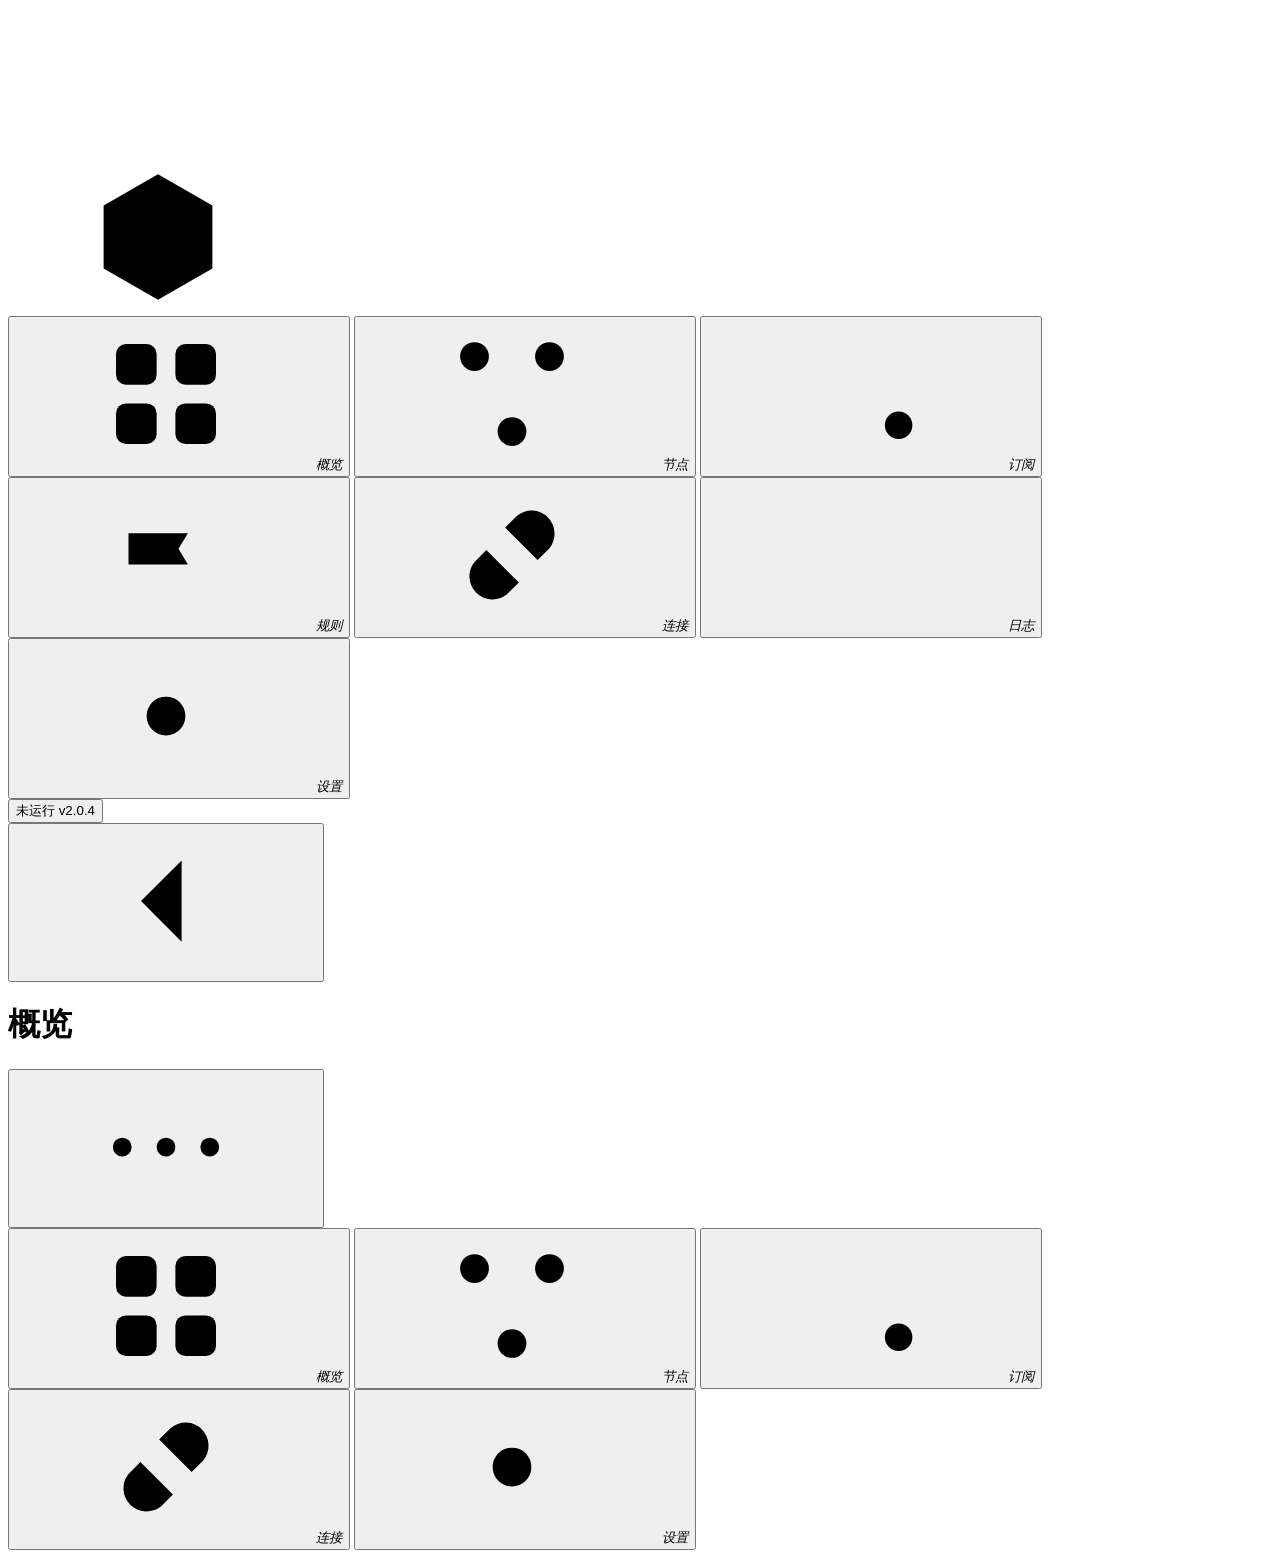
==== web/index.html @ a2daff18 "fix(reach): Claude 探测改用 robots.txt，避免 Cloudflare 403 误报受限 - claude.ai 根域对非浏览器/机房 IP 返回 403，robots.tx" ====
<!doctype html>
<html lang="zh-CN" data-theme="dark" data-accent="blue" data-mono="0" data-low-end="0">
<head>
<meta charset="utf-8">
<meta name="viewport" content="width=device-width, initial-scale=1, viewport-fit=cover">
<meta name="theme-color" content="#0F1013">
<script>
(function(){
  var d=document.documentElement;
  function rd(k){try{return localStorage.getItem(k)}catch(e){return null}}
  var mq=window.matchMedia?window.matchMedia('(prefers-color-scheme: dark)'):null;
  var pref=rd('mm-theme')||'system';
  var dark=mq?mq.matches:true;
  if(pref!=='light'&&pref!=='dark')pref=dark?'dark':'light';
  d.setAttribute('data-theme',pref);
  var accent=rd('mm-accent')||'blue';
  if(!/^(blue|violet|teal|green|orange|rose)$/.test(accent))accent='blue';
  d.setAttribute('data-accent',accent);
  d.setAttribute('data-mono',rd('mm-mono')==='1'?'1':'0');
  var le=rd('mm-lowend')||'auto';
  var low=le==='on'||(le==='auto'&&((navigator.hardwareConcurrency||8)<=4||(navigator.deviceMemory&&navigator.deviceMemory<=4)||(mq&&window.matchMedia('(prefers-reduced-motion: reduce)').matches)));
  d.setAttribute('data-low-end',low?'1':'0');
  d.style.colorScheme=pref;
  var meta=document.querySelector('meta[name="theme-color"]');
  if(meta)meta.setAttribute('content',d.getAttribute('data-mono')==='1'&&pref==='dark'?'#000000':(pref==='dark'?'#0F1013':'#EDEEF1'));
})();
</script>
<title>Mihomo 魔方 · 路由面板</title>
<link rel="stylesheet" href="css/tokens.css?v=2.0.4">
<link rel="stylesheet" href="app.css?v=2.0.4">
<link rel="icon" type="image/png" href="/icon-256.png">
<link rel="apple-touch-icon" href="/icon-256.png">
</head>
<body>

<svg class="sprite" aria-hidden="true" focusable="false">
  <symbol id="i-overview" viewBox="0 0 24 24"><rect x="4" y="4" width="6.5" height="6.5" rx="1.6"/><rect x="13.5" y="4" width="6.5" height="6.5" rx="1.6"/><rect x="4" y="13.5" width="6.5" height="6.5" rx="1.6"/><rect x="13.5" y="13.5" width="6.5" height="6.5" rx="1.6"/></symbol>
  <symbol id="i-nodes" viewBox="0 0 24 24"><circle cx="6" cy="6" r="2.3"/><circle cx="18" cy="6" r="2.3"/><circle cx="12" cy="18" r="2.3"/><path d="M7.7 7.6 11 15.7M16.3 7.6 13 15.7M8.3 6h7.4"/></symbol>
  <symbol id="i-subs" viewBox="0 0 24 24"><path d="M4 7h16M4 12h16M4 17h10"/><circle cx="18.5" cy="17" r="2.2"/></symbol>
  <symbol id="i-rules" viewBox="0 0 24 24"><path d="M6 4v16M6 8.5h9.5L14 11l1.5 2.5H6"/></symbol>
  <symbol id="i-conn" viewBox="0 0 24 24"><path d="M9.6 14.4 14.4 9.6"/><path d="M7.9 11.2 6 13.1a3.7 3.7 0 0 0 5.2 5.2l1.9-1.9"/><path d="M16.1 12.8 18 10.9a3.7 3.7 0 0 0-5.2-5.2l-1.9 1.9"/></symbol>
  <symbol id="i-logs" viewBox="0 0 24 24"><path d="M5 6h14M5 11h14M5 16h9M5 20h11"/></symbol>
  <symbol id="i-settings" viewBox="0 0 24 24"><circle cx="12" cy="12" r="3.1"/><path d="M12 3.2v2.3M12 18.5v2.3M5.1 7.6l2 1.1M16.9 15.3l2 1.1M5.1 16.4l2-1.1M16.9 8.7l2-1.1"/></symbol>
  <symbol id="i-more" viewBox="0 0 24 24"><circle cx="5" cy="12" r="1.5" fill="currentColor" stroke="none"/><circle cx="12" cy="12" r="1.5" fill="currentColor" stroke="none"/><circle cx="19" cy="12" r="1.5" fill="currentColor" stroke="none"/></symbol>
  <symbol id="i-back" viewBox="0 0 24 24"><path d="M14.5 5.5 8 12l6.5 6.5"/></symbol>
  <symbol id="i-chevron" viewBox="0 0 24 24"><path d="M9.5 5.5 16 12l-6.5 6.5"/></symbol>
  <symbol id="i-search" viewBox="0 0 24 24"><circle cx="11" cy="11" r="6.3"/><path d="M15.8 15.8 20.5 20.5"/></symbol>
  <symbol id="i-sort" viewBox="0 0 24 24"><path d="M8 4v16M8 20l-3-3M8 20l3-3M16 20V4M16 4l-3 3M16 4l3 3"/></symbol>
  <symbol id="i-bolt" viewBox="0 0 24 24"><path d="M13 2.5 5 13.8h5.8l-1 7.7 8.2-11.2H12z"/></symbol>
  <symbol id="i-refresh" viewBox="0 0 24 24"><path d="M20 12a8 8 0 1 1-2.4-5.7"/><path d="M20 4.2v4.6h-4.6"/></symbol>
  <symbol id="i-plus" viewBox="0 0 24 24"><path d="M12 5.5v13M5.5 12h13"/></symbol>
  <symbol id="i-power" viewBox="0 0 24 24"><path d="M12 3.5v7.5"/><path d="M6.4 6.6a8 8 0 1 0 11.2 0"/></symbol>
  <symbol id="i-upload" viewBox="0 0 24 24"><path d="M12 16V4.5"/><path d="M7.5 9 12 4.5 16.5 9"/><path d="M4.5 15.5v3A1.5 1.5 0 0 0 6 20h12a1.5 1.5 0 0 0 1.5-1.5v-3"/></symbol>
  <symbol id="i-download" viewBox="0 0 24 24"><path d="M12 3.5v11"/><path d="M7.5 10.5 12 15l4.5-4.5"/><path d="M4.5 19.5h15"/></symbol>
  <symbol id="i-rollback" viewBox="0 0 24 24"><path d="M4 9.5h9a5.5 5.5 0 1 1 0 11H9"/><path d="M7.5 5.5 3.5 9.5l4 4"/></symbol>
  <symbol id="i-trash" viewBox="0 0 24 24"><path d="M4 7h16M9.5 7V4.5h5V7M6.5 7l.9 12.5h9.2L17.5 7"/></symbol>
  <symbol id="i-edit" viewBox="0 0 24 24"><path d="M4 20h4L20 8l-4-4L4 16z"/></symbol>
  <symbol id="i-copy" viewBox="0 0 24 24"><rect x="9" y="9" width="11" height="11" rx="2.5"/><path d="M15 5.5A2.5 2.5 0 0 0 12.5 3h-7A2.5 2.5 0 0 0 3 5.5v7A2.5 2.5 0 0 0 5.5 15"/></symbol>
  <symbol id="i-check" viewBox="0 0 24 24"><path d="M5 12.8 9.6 17.4 19 8"/></symbol>
  <symbol id="i-close" viewBox="0 0 24 24"><path d="M6 6l12 12M18 6 6 18"/></symbol>
  <symbol id="i-sun" viewBox="0 0 24 24"><circle cx="12" cy="12" r="3.8"/><path d="M12 2.5v2M12 19.5v2M2.5 12h2M19.5 12h2M5.2 5.2l1.4 1.4M17.4 17.4l1.4 1.4M5.2 18.8l1.4-1.4M17.4 6.6l1.4-1.4"/></symbol>
  <symbol id="i-moon" viewBox="0 0 24 24"><path d="M20 14.6A8.6 8.6 0 0 1 9.4 4a8.6 8.6 0 1 0 10.6 10.6z"/></symbol>
  <symbol id="i-pause" viewBox="0 0 24 24"><path d="M8 5v14M16 5v14"/></symbol>
  <symbol id="i-play" viewBox="0 0 24 24"><path d="M7 4.5 19 12 7 19.5z"/></symbol>
  <symbol id="i-database" viewBox="0 0 24 24"><ellipse cx="12" cy="6" rx="7" ry="3"/><path d="M5 6v6c0 1.7 3.1 3 7 3s7-1.3 7-3V6M5 12v6c0 1.7 3.1 3 7 3s7-1.3 7-3v-6"/></symbol>
  <symbol id="i-info" viewBox="0 0 24 24"><circle cx="12" cy="12" r="8.2"/><path d="M12 11v5.5M12 7.6v.4"/></symbol>
  <symbol id="i-palette" viewBox="0 0 24 24"><path d="M12 3.5a8.5 8.5 0 1 0 0 17c1.4 0 2-1 1.4-2.1-.6-1.2.2-2.4 1.6-2.4h2a3.5 3.5 0 0 0 3.5-3.5c0-5-3.9-9-8.5-9z"/><circle cx="8" cy="10" r="1"/><circle cx="11" cy="7.5" r="1"/><circle cx="15" cy="8.5" r="1"/></symbol>
  <symbol id="i-server" viewBox="0 0 24 24"><rect x="4" y="4" width="16" height="6" rx="2"/><rect x="4" y="14" width="16" height="6" rx="2"/><path d="M7.5 7h.01M7.5 17h.01"/></symbol>
  <symbol id="i-dns" viewBox="0 0 24 24"><circle cx="12" cy="12" r="8.2"/><path d="M4 12h16M12 3.8c2.2 2.2 3.3 5 3.3 8.2s-1.1 6-3.3 8.2M12 3.8C9.8 6 8.7 8.8 8.7 12s1.1 6 3.3 8.2"/></symbol>
  <symbol id="i-shield" viewBox="0 0 24 24"><path d="M12 3.2 19 6v5.2c0 4.3-2.8 7.6-7 9.6-4.2-2-7-5.3-7-9.6V6z"/></symbol>
  <symbol id="i-clock" viewBox="0 0 24 24"><circle cx="12" cy="12" r="8.2"/><path d="M12 7.5V12l3 2"/></symbol>
  <symbol id="i-network" viewBox="0 0 24 24"><circle cx="12" cy="5" r="2.2"/><circle cx="5" cy="19" r="2.2"/><circle cx="19" cy="19" r="2.2"/><path d="M12 7.2v4.2M12 11.4 5.8 17M12 11.4 18.2 17"/></symbol>
  <symbol id="i-warning" viewBox="0 0 24 24"><path d="M12 4 21 20H3z"/><path d="M12 9.5v4.5M12 17.2v.3"/></symbol>
  <symbol id="i-brand" viewBox="0 0 32 32"><path d="M16 2.6 27.6 9.3v13.4L16 29.4 4.4 22.7V9.3Z" fill="currentColor" stroke="none"/><path d="M10.2 20.6v-9l5.8 4.9 5.8-4.9v9" fill="none" stroke="var(--surface-chrome)" stroke-width="2.6" stroke-linecap="round" stroke-linejoin="round"/></symbol>
</svg>

<div class="shell">
  <aside class="rail" id="rail" aria-label="主导航">
    <div class="rail-brand" title="Mihomo 魔方"><svg class="brand-mark"><use href="#i-brand"/></svg></div>
    <nav class="rail-nav" id="railNav">
      <button class="rail-item" data-route="/overview" aria-label="概览"><svg><use href="#i-overview"/></svg><em>概览</em></button>
      <button class="rail-item" data-route="/nodes" aria-label="节点"><svg><use href="#i-nodes"/></svg><em>节点</em></button>
      <button class="rail-item" data-route="/subs" aria-label="订阅"><svg><use href="#i-subs"/></svg><em>订阅</em></button>
      <button class="rail-item" data-route="/rules" aria-label="规则"><svg><use href="#i-rules"/></svg><em>规则</em></button>
      <button class="rail-item" data-route="/connections" aria-label="连接"><svg><use href="#i-conn"/></svg><em>连接</em></button>
      <button class="rail-item" data-route="/logs" aria-label="日志"><svg><use href="#i-logs"/></svg><em>日志</em></button>
      <button class="rail-item" data-route="/settings" aria-label="设置"><svg><use href="#i-settings"/></svg><em>设置</em></button>
    </nav>
    <button class="rail-foot" id="railFoot" title="回到概览">
      <span class="dot" id="railDot"></span>
      <span class="rail-state" id="railState">未运行</span>
      <span class="rail-ver" id="railVersion">v2.0.4</span>
    </button>
  </aside>

  <main class="app-main">
    <header class="appbar" id="appbar">
      <button class="icon-btn back-btn" id="btnBack" aria-label="返回" title="返回"><svg><use href="#i-back"/></svg></button>
      <h1 id="pageTitle">概览</h1>
      <div class="appbar-actions" id="appbarActions"></div>
      <button class="icon-btn more-btn" id="btnMore" aria-label="更多" title="更多"><svg><use href="#i-more"/></svg></button>
    </header>
    <div class="content" id="viewRoot"></div>
  </main>

  <nav class="dock" id="dock" aria-label="底部导航">
    <button class="dock-item" data-route="/overview" aria-label="概览"><svg><use href="#i-overview"/></svg><em>概览</em></button>
    <button class="dock-item" data-route="/nodes" aria-label="节点"><svg><use href="#i-nodes"/></svg><em>节点</em></button>
    <button class="dock-item" data-route="/subs" aria-label="订阅"><svg><use href="#i-subs"/></svg><em>订阅</em></button>
    <button class="dock-item" data-route="/connections" aria-label="连接"><svg><use href="#i-conn"/></svg><em>连接</em></button>
    <button class="dock-item" data-route="/settings" aria-label="设置"><svg><use href="#i-settings"/></svg><em>设置</em></button>
  </nav>
</div>

<div id="dialogHost"></div>
<div class="toast-host" id="toastHost" aria-live="polite" aria-atomic="false"></div>

<noscript><p style="padding:24px">面板需要启用 JavaScript。</p></noscript>

<script defer src="js/00-core.js?v=2.0.4"></script>
<script defer src="js/10-store.js?v=2.0.4"></script>
<script defer src="js/20-theme.js?v=2.0.4"></script>
<script defer src="js/30-ui.js?v=2.0.4"></script>
<script defer src="js/40-sched.js?v=2.0.4"></script>
<script defer src="js/50-router.js?v=2.0.4"></script>
<script defer src="js/views/overview.js?v=2.0.4"></script>
<script defer src="js/views/nodes.js?v=2.0.4"></script>
<script defer src="js/views/subs.js?v=2.0.4"></script>
<script defer src="js/views/rules.js?v=2.0.4"></script>
<script defer src="js/views/connections.js?v=2.0.4"></script>
<script defer src="js/views/logs.js?v=2.0.4"></script>
<script defer src="js/views/settings.js?v=2.0.4"></script>
<script defer src="js/views/more.js?v=2.0.4"></script>
<script defer src="js/90-main.js?v=2.0.4"></script>
</body>
</html>
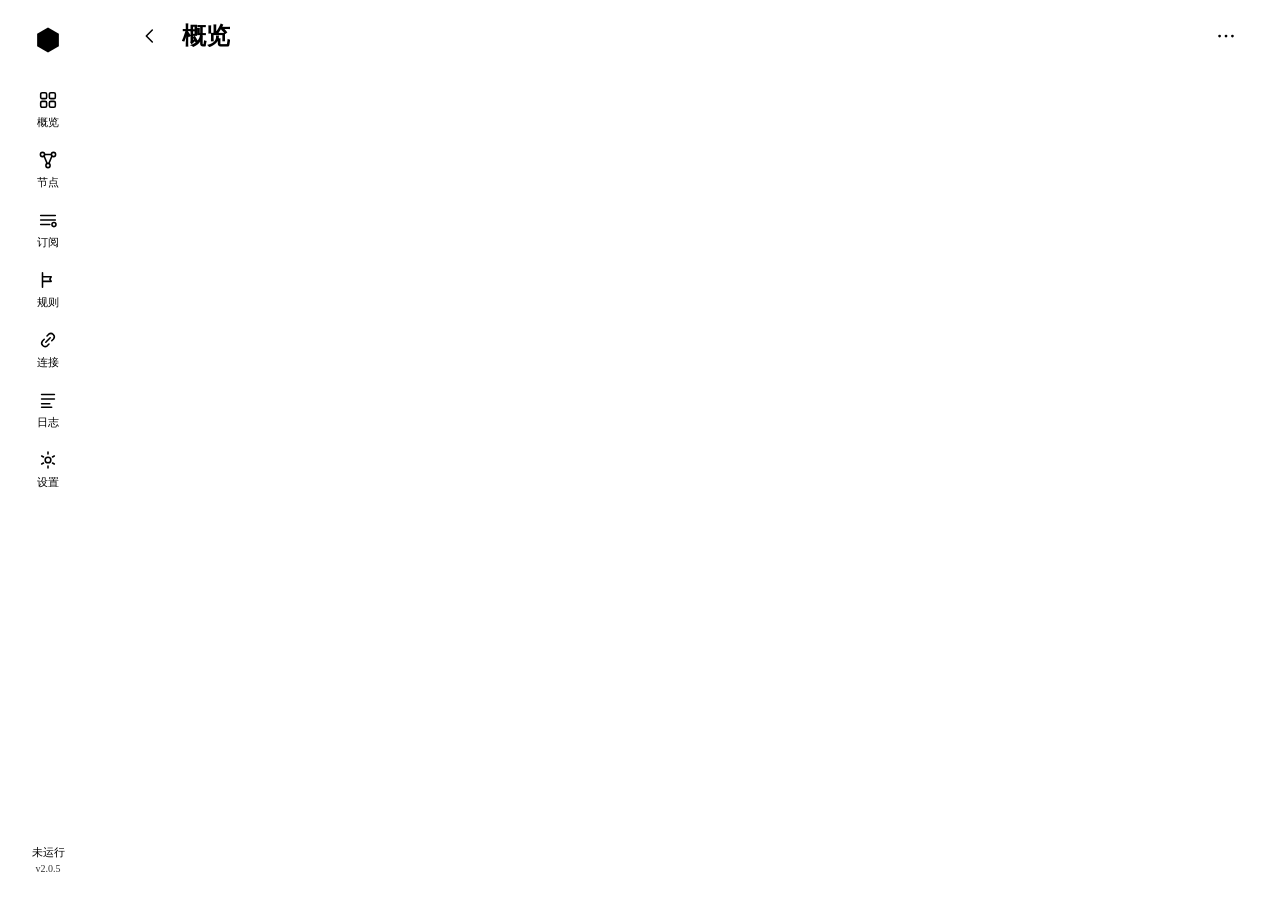
==== commit f37de94e: "fix(settings): 修复真机设置项测试发现的 8 类问题并发布 2.0.5 - global 模式设置 GLOBAL 选择器；DNS fallback 补 fallback-filter，配" ====
--- a/web/index.html
+++ b/web/index.html
@@ -26,8 +26,8 @@
 })();
 </script>
 <title>Mihomo 魔方 · 路由面板</title>
-<link rel="stylesheet" href="css/tokens.css?v=2.0.4">
-<link rel="stylesheet" href="app.css?v=2.0.4">
+<link rel="stylesheet" href="css/tokens.css?v=2.0.5">
+<link rel="stylesheet" href="app.css?v=2.0.5">
 <link rel="icon" type="image/png" href="/icon-256.png">
 <link rel="apple-touch-icon" href="/icon-256.png">
 </head>
@@ -89,7 +89,7 @@
     <button class="rail-foot" id="railFoot" title="回到概览">
       <span class="dot" id="railDot"></span>
       <span class="rail-state" id="railState">未运行</span>
-      <span class="rail-ver" id="railVersion">v2.0.4</span>
+      <span class="rail-ver" id="railVersion">v2.0.5</span>
     </button>
   </aside>
 
@@ -117,20 +117,20 @@
 
 <noscript><p style="padding:24px">面板需要启用 JavaScript。</p></noscript>
 
-<script defer src="js/00-core.js?v=2.0.4"></script>
-<script defer src="js/10-store.js?v=2.0.4"></script>
-<script defer src="js/20-theme.js?v=2.0.4"></script>
-<script defer src="js/30-ui.js?v=2.0.4"></script>
-<script defer src="js/40-sched.js?v=2.0.4"></script>
-<script defer src="js/50-router.js?v=2.0.4"></script>
-<script defer src="js/views/overview.js?v=2.0.4"></script>
-<script defer src="js/views/nodes.js?v=2.0.4"></script>
-<script defer src="js/views/subs.js?v=2.0.4"></script>
-<script defer src="js/views/rules.js?v=2.0.4"></script>
-<script defer src="js/views/connections.js?v=2.0.4"></script>
-<script defer src="js/views/logs.js?v=2.0.4"></script>
-<script defer src="js/views/settings.js?v=2.0.4"></script>
-<script defer src="js/views/more.js?v=2.0.4"></script>
-<script defer src="js/90-main.js?v=2.0.4"></script>
+<script defer src="js/00-core.js?v=2.0.5"></script>
+<script defer src="js/10-store.js?v=2.0.5"></script>
+<script defer src="js/20-theme.js?v=2.0.5"></script>
+<script defer src="js/30-ui.js?v=2.0.5"></script>
+<script defer src="js/40-sched.js?v=2.0.5"></script>
+<script defer src="js/50-router.js?v=2.0.5"></script>
+<script defer src="js/views/overview.js?v=2.0.5"></script>
+<script defer src="js/views/nodes.js?v=2.0.5"></script>
+<script defer src="js/views/subs.js?v=2.0.5"></script>
+<script defer src="js/views/rules.js?v=2.0.5"></script>
+<script defer src="js/views/connections.js?v=2.0.5"></script>
+<script defer src="js/views/logs.js?v=2.0.5"></script>
+<script defer src="js/views/settings.js?v=2.0.5"></script>
+<script defer src="js/views/more.js?v=2.0.5"></script>
+<script defer src="js/90-main.js?v=2.0.5"></script>
 </body>
 </html>
--- a/web/app.css
+++ b/web/app.css
@@ -0,0 +1,868 @@
+/* app.css — layout + components. Surfaces/colors only from tokens.css */
+*,*::before,*::after{box-sizing:border-box}
+html{height:100%;-webkit-text-size-adjust:100%}
+body{
+  margin:0;min-height:100%;background:var(--surface-page);color:var(--on-surface);
+  font-family:var(--font-ui);font-size:15px;line-height:20px;
+  -webkit-font-smoothing:antialiased;text-rendering:optimizeLegibility;
+  font-variant-numeric:tabular-nums;
+}
+body,button,input,select,textarea{font-family:var(--font-ui)}
+h1,h2,h3,p{margin:0}
+button{font:inherit;color:inherit;border:0;background:none;cursor:pointer}
+a{color:var(--accent);text-decoration:none}
+svg{width:22px;height:22px;fill:none;stroke:currentColor;stroke-width:1.7;stroke-linecap:round;stroke-linejoin:round;flex:0 0 auto}
+.sprite{position:absolute;width:0;height:0;overflow:hidden}
+.hidden{display:none!important}
+.sr-only{position:absolute;width:1px;height:1px;padding:0;margin:-1px;overflow:hidden;clip:rect(0,0,0,0);white-space:nowrap;border:0}
+.mono{font-family:var(--font-mono)}
+.muted{color:var(--on-surface-variant)}
+.small{font-size:13px;line-height:18px}
+.tiny{font-size:12px;line-height:16px}
+.num{font-variant-numeric:tabular-nums}
+:focus{outline:none}
+:focus-visible{outline:2px solid var(--accent);outline-offset:2px;border-radius:6px}
+::selection{background:var(--accent-weak)}
+
+/* ---------- shell ---------- */
+.shell{min-height:100vh}
+.rail{
+  position:fixed;left:0;top:0;bottom:0;width:96px;z-index:20;
+  display:flex;flex-direction:column;align-items:center;gap:10px;padding:18px 8px 16px;
+  background:var(--surface-chrome);border-right:1px solid var(--divider);
+}
+.rail-brand{width:44px;height:44px;display:grid;place-items:center;color:var(--on-surface);margin-bottom:8px}
+.brand-mark{width:30px;height:30px}
+.rail-nav{width:100%;display:flex;flex-direction:column;gap:4px;align-items:center}
+.rail-item{
+  position:relative;width:80px;min-height:56px;padding:7px 0 5px;border-radius:18px;
+  display:flex;flex-direction:column;align-items:center;justify-content:center;gap:4px;
+  color:var(--on-surface-variant);transition:background var(--dur-fast) var(--ease-standard),color var(--dur-fast) var(--ease-standard);
+}
+.rail-item svg{width:22px;height:22px}
+.rail-item em{font-style:normal;font-size:11px;line-height:14px}
+@media (hover:hover){.rail-item:hover{background:var(--hover);color:var(--on-surface)}}
+.rail-item.active{background:var(--neutral-selected);color:var(--on-surface)}
+.rail-item.active::before{content:"";position:absolute;left:0;top:20px;width:3px;height:16px;border-radius:0 3px 3px 0;background:var(--accent)}
+.rail-foot{
+  margin-top:auto;display:flex;flex-direction:column;align-items:center;gap:3px;
+  width:84px;padding:9px 0;border-radius:16px;color:var(--on-surface-variant);
+}
+.rail-foot:hover{background:var(--hover)}
+.rail-foot .dot{width:7px;height:7px;border-radius:50%;background:var(--on-surface-variant)}
+.rail-foot .dot.on{background:var(--ok)}
+.rail-state{font-size:11px;line-height:14px}
+.rail-ver{font-size:10px;line-height:13px;opacity:.8}
+
+.app-main{margin-left:96px;min-width:0;min-height:100vh;display:flex;flex-direction:column}
+.appbar{
+  position:sticky;top:0;z-index:20;height:72px;flex:0 0 auto;
+  display:flex;align-items:center;gap:10px;padding:0 32px;
+  background:var(--surface-chrome);border-bottom:1px solid var(--divider);
+}
+.appbar h1{font-size:24px;line-height:30px;font-weight:600;white-space:nowrap;overflow:hidden;text-overflow:ellipsis}
+.appbar-actions{margin-left:auto;display:flex;align-items:center;gap:6px}
+.appbar-actions .btn{height:36px;padding:0 14px;font-size:14px}
+.appbar-actions .btn svg{width:18px;height:18px}
+.back-btn,.more-btn{display:none}
+.more-btn.hidden{display:none!important}
+.content{width:100%;max-width:1200px;margin:0 auto;padding:24px 32px 64px;flex:1}
+.view{display:none}
+.view.view-active{display:block}
+
+/* ---------- buttons ---------- */
+.btn{
+  display:inline-flex;align-items:center;justify-content:center;gap:8px;height:44px;padding:0 20px;
+  border-radius:var(--r-pill);font-size:15px;line-height:20px;font-weight:600;white-space:nowrap;
+  transition:background var(--dur-fast) var(--ease-standard),color var(--dur-fast) var(--ease-standard),opacity var(--dur-fast);
+}
+.btn svg{width:18px;height:18px}
+.btn:disabled{opacity:.38;cursor:not-allowed}
+.btn-filled{background:var(--accent);color:var(--on-accent)}
+.btn-filled:focus-visible{outline:1px solid var(--surface-page);outline-offset:0;box-shadow:0 0 0 4px var(--accent)}
+@media (hover:hover){.btn-filled:hover{opacity:.92}}
+.btn-tonal{background:var(--surface-block);color:var(--on-surface)}
+@media (hover:hover){.btn-tonal:hover{background:var(--pressed)}}
+.btn-text{color:var(--accent);padding:0 12px}
+@media (hover:hover){.btn-text:hover{background:var(--accent-weak)}}
+.btn-destructive{color:var(--destructive)}
+.btn-small{height:36px;font-size:13px;padding:0 14px}
+.btn-block{width:100%}
+.btn-loading{position:relative;color:transparent!important}
+.btn-loading::after{content:"";position:absolute;left:50%;top:50%;width:16px;height:16px;margin:-8px;border-radius:50%;border:2px solid currentColor;border-top-color:transparent;animation:spin .7s linear infinite;color:var(--on-accent)}
+.btn:not(.btn-filled).btn-loading::after{border-color:var(--accent);border-top-color:transparent;color:var(--accent)}
+@keyframes spin{to{transform:rotate(360deg)}}
+.icon-btn{
+  width:44px;height:44px;border-radius:50%;display:inline-grid;place-items:center;color:var(--on-surface-variant);
+  transition:background var(--dur-fast),color var(--dur-fast);
+}
+.icon-btn svg{width:22px;height:22px}
+@media (hover:hover){.icon-btn:hover{background:var(--hover);color:var(--on-surface)}}
+.icon-btn:disabled{opacity:.38;cursor:not-allowed}
+.link-btn{color:var(--accent);font-weight:600;padding:4px 2px;font-size:13px}
+.link-btn:hover{text-decoration:underline}
+
+/* ---------- surfaces ---------- */
+.card{background:var(--surface-card);border-radius:var(--r-xl);padding:16px}
+.card-pad{padding:20px}
+.card-head{display:flex;align-items:center;gap:10px;margin-bottom:12px;min-width:0}
+.card-head h2,.card-head h3{font-size:17px;line-height:22px;font-weight:600;min-width:0;overflow:hidden;text-overflow:ellipsis;white-space:nowrap}
+.card-head .spacer{flex:1}
+.card-head .muted{font-size:13px;line-height:18px;white-space:nowrap}
+.section-title{font-size:13px;line-height:18px;font-weight:600;color:var(--on-surface-variant);margin:24px 0 8px;padding:0 4px}
+.section-title:first-child{margin-top:0}
+.group-card{background:var(--surface-card);border-radius:var(--r-xl);overflow:hidden}
+.group-card .list-row{min-height:56px;padding:0 16px;display:flex;align-items:center;gap:12px}
+.group-card .list-row + .list-row{box-shadow:inset 0 1px 0 var(--divider)}
+.list-row{width:100%;text-align:left;color:inherit;min-height:56px;padding:10px 16px;display:flex;align-items:center;gap:12px;border-radius:0;transition:background var(--dur-fast)}
+@media (hover:hover){button.list-row:hover{background:var(--hover)}}
+.list-row:active{background:var(--pressed)}
+.list-row .row-main{flex:1;min-width:0}
+.list-row .row-title{font-size:15px;line-height:20px;font-weight:600;display:block;overflow:hidden;text-overflow:ellipsis;white-space:nowrap}
+.list-row .row-sub{font-size:12px;line-height:16px;color:var(--on-surface-variant);display:block;overflow:hidden;text-overflow:ellipsis;white-space:nowrap;margin-top:1px}
+.list-row .row-value{font-size:13px;line-height:18px;color:var(--on-surface-variant);white-space:nowrap;max-width:45%;overflow:hidden;text-overflow:ellipsis}
+.list-row .chev{width:18px;height:18px;color:var(--on-surface-variant)}
+.list-row.disabled,.list-row:disabled{opacity:.38;cursor:not-allowed}
+.row-actions{display:flex;align-items:center;gap:8px;flex-wrap:wrap;margin-top:14px}
+.row-actions .spacer{flex:1}
+
+/* ---------- chips ---------- */
+.chip{
+  display:inline-flex;align-items:center;gap:5px;height:26px;padding:0 10px;border-radius:var(--r-pill);
+  background:var(--surface-block);color:var(--on-surface-variant);font-size:12px;line-height:16px;white-space:nowrap;max-width:100%;
+}
+.chip i{width:6px;height:6px;border-radius:50%;background:currentColor}
+.chip-ok{background:var(--ok-bg);color:var(--ok)}
+.chip-warn{background:var(--warn-bg);color:var(--warn)}
+.chip-err{background:var(--err-bg);color:var(--err)}
+.chip-neutral{background:var(--surface-block);color:var(--on-surface-variant)}
+.chip-accent{background:var(--accent-weak);color:var(--accent)}
+.tag{display:inline-flex;align-items:center;height:24px;padding:0 9px;border-radius:var(--r-pill);background:var(--surface-block);color:var(--on-surface-variant);font-size:11.5px;line-height:14px;max-width:100%;overflow:hidden;text-overflow:ellipsis;white-space:nowrap}
+.lat{font-size:13px;line-height:18px;font-weight:600;white-space:nowrap}
+.lat-ok{color:var(--ok)}.lat-warn{color:var(--warn)}.lat-err{color:var(--err)}.lat-none{color:var(--on-surface-variant)}.lat-testing{color:var(--on-surface-variant)}
+
+/* ---------- form ---------- */
+.field-label{display:block;font-size:13px;line-height:18px;font-weight:600;color:var(--on-surface-variant);margin:0 0 6px 2px}
+.input,.select,textarea.input{
+  width:100%;min-height:48px;padding:10px 14px;border:0;border-radius:var(--r-md);
+  background:var(--surface-block);color:var(--on-surface);font-size:15px;line-height:20px;
+}
+textarea.input{min-height:120px;resize:vertical;font-family:var(--font-mono);font-size:13px;line-height:19px}
+.input::placeholder{color:var(--on-surface-variant);opacity:.8}
+.input:focus,.select:focus,textarea.input:focus{outline:2px solid var(--accent);outline-offset:2px}
+.input:disabled,.select:disabled{opacity:.38}
+.input[type=number]{-moz-appearance:textfield}
+.input[type=number]::-webkit-inner-spin-button,.input[type=number]::-webkit-outer-spin-button{-webkit-appearance:none;margin:0}
+.field-error{font-size:12px;line-height:16px;color:var(--err);margin:6px 2px 0}
+.field-hint{font-size:12px;line-height:16px;color:var(--on-surface-variant);margin:6px 2px 0}
+.form-grid{display:grid;grid-template-columns:repeat(auto-fill,minmax(220px,1fr));gap:14px}
+.field{display:flex;flex-direction:column;min-width:0}
+.search{
+  display:flex;align-items:center;gap:8px;height:40px;padding:0 14px;border-radius:var(--r-pill);
+  background:var(--surface-block);color:var(--on-surface-variant);min-width:160px;
+}
+.search svg{width:18px;height:18px}
+.search input{flex:1;min-width:0;border:0;background:transparent;color:var(--on-surface);font-size:14px;line-height:20px;outline:none}
+.search:focus-within{outline:2px solid var(--accent);outline-offset:2px}
+.search .clear{width:28px;height:28px;border-radius:50%;display:grid;place-items:center;color:var(--on-surface-variant)}
+.search input[type=search]::-webkit-search-cancel-button,.search input[type=search]::-webkit-search-decoration{-webkit-appearance:none;appearance:none}
+
+/* switch: native checkbox, focusable */
+.switch{display:inline-flex;align-items:center;gap:10px;cursor:pointer;min-height:44px}
+.switch input{position:absolute;opacity:0;width:1px;height:1px;margin:0}
+.switch .track{
+  width:46px;height:26px;border-radius:var(--r-pill);background:var(--surface-inset);position:relative;
+  transition:background var(--dur-fast) var(--ease-standard);flex:0 0 auto;
+}
+.switch .track::after{
+  content:"";position:absolute;top:3px;left:3px;width:20px;height:20px;border-radius:50%;
+  background:var(--outline);transition:transform var(--dur-fast) var(--ease-standard),background var(--dur-fast);
+}
+.switch input:checked + .track{background:var(--accent)}
+.switch input:checked + .track::after{transform:translateX(20px);background:var(--on-accent)}
+.switch input:focus-visible + .track{outline:2px solid var(--accent);outline-offset:2px}
+.switch input:disabled + .track{opacity:.38}
+.switch .switch-label{font-size:15px;line-height:20px}
+.switch-row{display:flex;align-items:center;gap:12px;min-height:56px;padding:6px 0}
+.switch-row .row-main{flex:1;min-width:0}
+
+/* segmented */
+.segmented{display:inline-flex;width:100%;padding:4px;gap:2px;border-radius:var(--r-pill);background:var(--surface-block)}
+.segmented button{
+  flex:1;min-width:0;display:inline-flex;align-items:center;justify-content:center;gap:5px;
+  min-height:38px;padding:0 14px;border-radius:var(--r-pill);font-size:14px;line-height:18px;
+  color:var(--on-surface-variant);transition:background var(--dur-fast),color var(--dur-fast);
+}
+.segmented button.active{background:var(--accent);color:var(--on-accent);font-weight:600}
+.segmented button:disabled{opacity:.38}
+.segmented svg{width:15px;height:15px}
+
+/* input with suffix row */
+.input-row{display:flex;align-items:center;gap:8px}
+.input-row .input{flex:1}
+
+/* ---------- dashboard ---------- */
+.dash-grid{display:grid;grid-template-columns:repeat(4,minmax(0,1fr));gap:16px;align-items:stretch}
+.dash-card{background:var(--surface-card);border-radius:var(--r-dash);padding:20px;box-shadow:var(--shadow-e1);display:flex;flex-direction:column;gap:10px;min-width:0}
+.dash-card.span2{grid-column:span 2}
+.dash-card.span4{grid-column:1/-1}
+.dash-card .card-head{margin:0}
+.dash-card .card-head h2{font-size:15px;line-height:20px;font-weight:600}
+.stat-grid{display:grid;grid-template-columns:repeat(4,minmax(0,1fr));gap:12px}
+.stat-tile{background:var(--surface-card);border-radius:var(--r-xl);padding:16px;min-width:0}
+.stat-tile .stat-label{font-size:12px;line-height:16px;color:var(--on-surface-variant)}
+.stat-tile .stat-value{font-size:28px;line-height:34px;font-weight:700;letter-spacing:-.02em;margin-top:4px;overflow:hidden;text-overflow:ellipsis;white-space:nowrap}
+.stat-tile .stat-sub{font-size:12px;line-height:16px;color:var(--on-surface-variant);margin-top:2px}
+.figure{font-size:40px;line-height:44px;font-weight:700;letter-spacing:-.02em;font-variant-numeric:tabular-nums}
+.figure-mobile{font-size:34px;line-height:41px}
+.hero-main{display:flex;align-items:center;gap:20px}
+.hero-info{flex:1;min-width:0}
+.hero-status{display:flex;align-items:center;gap:8px;font-size:13px;line-height:18px;color:var(--on-surface-variant)}
+.hero-node{font-size:34px;line-height:41px;font-weight:700;letter-spacing:-.02em;margin-top:6px;overflow:hidden;text-overflow:ellipsis;white-space:nowrap}
+.hero-addr{font-family:var(--font-mono);font-size:13px;line-height:18px;color:var(--on-surface-variant);margin-top:4px;overflow:hidden;text-overflow:ellipsis;white-space:nowrap}
+.hero-hint{font-size:13px;line-height:18px;color:var(--on-surface-variant);margin-top:10px}
+.hero-hint.warn{color:var(--warn)}
+.power{
+  width:84px;height:84px;border-radius:50%;display:flex;flex-direction:column;align-items:center;justify-content:center;gap:2px;
+  background:var(--surface-block);color:var(--on-surface-variant);flex:0 0 auto;transition:background var(--dur-fast),color var(--dur-fast);
+}
+.power svg{width:30px;height:30px}
+.power span{font-size:11px;line-height:14px}
+.power.on{background:var(--accent);color:var(--on-accent)}
+.power:disabled{opacity:.6}
+.power.loading svg{animation:spin .7s linear infinite}
+.chart-wrap{position:relative;width:100%;height:76px}
+.chart-wrap canvas{display:block;width:100%;height:100%}
+.chart-empty{position:absolute;inset:0;display:grid;place-items:center;font-size:12px;color:var(--on-surface-variant);pointer-events:none}
+.traffic-row{display:flex;gap:24px;flex-wrap:wrap;margin-top:auto;padding-top:8px}
+.traffic-cell{display:flex;flex-direction:column;gap:1px;min-width:0}
+.traffic-cell .lbl{font-size:11px;line-height:14px;color:var(--on-surface-variant)}
+.traffic-cell b{font-size:34px;line-height:41px;font-weight:700;letter-spacing:-.02em;white-space:nowrap;font-variant-numeric:tabular-nums}
+.mode-note{font-size:12px;line-height:16px;color:var(--on-surface-variant);margin-top:8px}
+.mode-note.warn{color:var(--warn)}
+
+/* progress bar */
+.bar{height:8px;border-radius:var(--r-pill);background:var(--surface-inset);overflow:hidden}
+.bar > span{display:block;height:100%;border-radius:var(--r-pill);background:var(--accent);transition:width var(--dur-mid) var(--ease-standard)}
+.bar > span.warn{background:var(--warn)}
+.bar > span.err{background:var(--err)}
+.bar > span.ok{background:var(--ok)}
+.bar.done > span{background:var(--ok)}
+.progress-line{display:flex;align-items:center;gap:10px;margin-top:8px;font-size:12px;line-height:16px;color:var(--on-surface-variant)}
+
+/* sub summary */
+.sub-summary{display:flex;flex-direction:column;gap:10px;margin-top:4px}
+.sum-row{display:grid;grid-template-columns:minmax(0,1.1fr) auto minmax(60px,1.4fr) auto;gap:10px;align-items:center;font-size:13px;line-height:18px}
+.sum-row .sum-name{font-weight:600;overflow:hidden;text-overflow:ellipsis;white-space:nowrap}
+.sum-row .sum-meta{color:var(--on-surface-variant);font-size:12px;white-space:nowrap}
+
+/* network identity */
+.kv-list{display:flex;flex-direction:column}
+.kv-row{display:flex;align-items:center;gap:12px;min-height:40px;font-size:13px;line-height:18px;padding:6px 0}
+.kv-row + .kv-row{box-shadow:inset 0 1px 0 var(--divider)}
+.kv-row .k{color:var(--on-surface-variant);flex:0 0 auto;min-width:64px}
+.kv-row .v{flex:1;min-width:0;text-align:right;overflow:hidden;text-overflow:ellipsis;white-space:nowrap;font-weight:500}
+.kv-row .v.mono{font-family:var(--font-mono);font-size:12px}
+.reach-grid{display:flex;flex-wrap:wrap;gap:8px 18px;align-items:center}
+.reach-item{display:inline-flex;align-items:center;gap:6px;min-width:0;font-size:12px;line-height:16px}
+.reach-item .logo{width:18px;height:18px;fill:var(--on-surface);stroke:none;opacity:.9}
+.reach-item .reach-name{color:var(--on-surface-variant);max-width:110px;overflow:hidden;text-overflow:ellipsis;white-space:nowrap}
+.reach-item .lat{font-size:12px}
+.reach-item.timeout .logo,.reach-item.unknown .logo{opacity:.38}
+
+/* toolbar */
+.toolbar{display:flex;align-items:center;gap:10px;flex-wrap:wrap;margin-bottom:14px}
+.toolbar .search{flex:1;max-width:420px}
+.toolbar-actions{display:flex;align-items:center;gap:8px;margin-left:auto;flex-wrap:wrap}
+.toolbar-note{font-size:13px;line-height:18px;color:var(--on-surface-variant)}
+
+/* skeleton */
+.skeleton-cards{display:grid;gap:12px}
+.skeleton-card{background:var(--surface-card);border-radius:var(--r-xl);padding:16px}
+.sk-line{height:12px;border-radius:6px;background:var(--surface-inset);margin:8px 0;width:100%}
+.sk-line.short{width:42%}
+.sk-line.sk-title{height:18px;width:56%;margin-bottom:14px}
+@media (prefers-reduced-motion:no-preference){
+  :root[data-low-end="0"] .sk-line{animation:skPulse 1.4s ease-in-out infinite}
+}
+@keyframes skPulse{0%,100%{opacity:1}50%{opacity:.55}}
+
+/* empty / error */
+.empty-state{display:flex;flex-direction:column;align-items:center;gap:10px;padding:44px 20px;text-align:center}
+.empty-art{width:64px;height:64px;border-radius:20px;display:grid;place-items:center;background:var(--surface-card);color:var(--on-surface-variant)}
+.empty-icon{width:30px;height:30px;opacity:.75}
+.empty-title{font-size:15px;line-height:20px;font-weight:600}
+.empty-text{font-size:13px;line-height:18px;color:var(--on-surface-variant);max-width:360px}
+.empty-cta{margin-top:4px;height:40px}
+.error-bar{
+  display:flex;align-items:center;gap:8px;padding:10px 12px;border-radius:var(--r-sm);
+  background:var(--err-bg);color:var(--err);font-size:12px;line-height:18px;margin-bottom:12px;
+}
+.error-bar .err-ico svg{width:16px;height:16px}
+.error-bar .err-msg{flex:1;min-width:0}
+.error-bar .err-retry{color:var(--err);height:28px;padding:0 8px}
+.notice{display:flex;align-items:flex-start;gap:8px;padding:12px 14px;border-radius:var(--r-sm);background:var(--surface-block);font-size:13px;line-height:18px;margin-top:12px}
+.notice.ok{background:var(--ok-bg);color:var(--ok)}
+.notice.err{background:var(--err-bg);color:var(--err)}
+.notice.warn{background:var(--warn-bg);color:var(--warn)}
+.notice svg{width:16px;height:16px;margin-top:1px}
+
+/* ---------- dialogs / sheets ---------- */
+dialog.dlg{
+  border:0;padding:0;margin:auto;width:min(420px,calc(100vw - 40px));max-width:calc(100vw - 40px);
+  max-height:min(86vh,760px);background:var(--surface-float);color:var(--on-surface);
+  border-radius:var(--r-alert);box-shadow:var(--shadow-e2);overflow:hidden;
+  display:flex;flex-direction:column;
+}
+dialog.dlg::backdrop{background:var(--scrim-alert)}
+dialog.dlg:not([open]){display:none}
+dialog.dlg.dlg-alert{width:min(340px,calc(100vw - 40px));padding:20px;gap:4px}
+dialog.dlg.dlg-wide{width:min(560px,calc(100vw - 40px));border-radius:var(--r-xxl);padding:20px}
+dialog.dlg.dlg-form{width:min(560px,calc(100vw - 40px));border-radius:var(--r-xxl);padding:20px}
+dialog.dlg.dlg-sheet{
+  margin:auto auto 0;width:100%;max-width:640px;border-radius:var(--r-xxl) var(--r-xxl) 0 0;
+  background:var(--surface-sheet);padding:8px 12px calc(12px + env(safe-area-inset-bottom));
+  max-height:90dvh;
+}
+dialog.dlg.dlg-bottom{max-height:60dvh}
+dialog.dlg.dlg-options{padding-top:8px}
+dialog.dlg.open{animation:dlgIn var(--dur-mid) var(--ease-out)}
+dialog.dlg[open]{animation:dlgIn var(--dur-mid) var(--ease-out)}
+@keyframes dlgIn{from{transform:scale(.96);opacity:.5}to{transform:none;opacity:1}}
+dialog.dlg.dlg-sheet[open]{animation:sheetIn var(--dur-slow) var(--ease-out)}
+@keyframes sheetIn{from{transform:translateY(24px);opacity:.5}to{transform:none;opacity:1}}
+.dlg-sheet::before{content:"";display:block;width:36px;height:4px;border-radius:2px;background:var(--outline-variant);margin:4px auto 8px}
+.dlg-head{padding:24px 24px 0}
+dialog.dlg-alert .dlg-head{padding:0 0 8px}
+dialog.dlg-form .dlg-head,dialog.dlg-wide .dlg-head{padding:0 0 10px}
+.dlg-head h2{font-size:17px;line-height:22px;font-weight:600}
+.dlg-body{padding:8px 24px 4px;overflow:auto;min-height:0}
+dialog.dlg-alert .dlg-body{padding:0}
+dialog.dlg-form .dlg-body,dialog.dlg-wide .dlg-body{padding:0}
+.dlg-text{font-size:13px;line-height:18px;color:var(--on-surface-variant);margin:0}
+.dlg-actions{display:flex;justify-content:flex-end;gap:8px;padding:16px 24px 24px;flex-wrap:wrap}
+dialog.dlg-alert .dlg-actions{padding:12px 0 0}
+dialog.dlg-wide .dlg-actions,dialog.dlg-form .dlg-actions{padding:16px 0 0}
+.dlg-sheet .dlg-actions{padding:8px 4px}
+.dlg-actions .btn{height:44px}
+.dlg-alert .dlg-actions{justify-content:space-between}
+.dlg-alert .dlg-actions .btn{min-width:96px}
+.option-list{display:flex;flex-direction:column;padding:4px 0 8px}
+.option-row{display:flex;align-items:center;gap:12px;min-height:56px;padding:8px 14px;border-radius:var(--r-md);text-align:left;width:100%}
+@media (hover:hover){.option-row:hover{background:var(--hover)}}
+.option-row.selected{background:var(--neutral-selected)}
+.option-main{flex:1;min-width:0;display:flex;flex-direction:column;gap:1px}
+.option-main b{font-size:15px;line-height:20px;font-weight:500}
+.option-main small{font-size:12px;line-height:16px;color:var(--on-surface-variant)}
+.option-check{width:20px;color:var(--accent);display:grid;place-items:center}
+.option-check svg{width:20px;height:20px}
+.login-body .dlg-text{margin-bottom:14px}
+.login-body .input{margin-top:2px}
+.login-body .field-error{margin-top:8px}
+.progress-meta{display:flex;align-items:center;justify-content:space-between;gap:12px}
+.progress-title{font-size:15px;line-height:20px;font-weight:600}
+.progress-elapsed{font-size:12px;line-height:16px;color:var(--on-surface-variant);font-variant-numeric:tabular-nums}
+.progress-log{
+  margin-top:10px;height:240px;max-height:50vh;overflow:auto;padding:10px 12px;border-radius:var(--r-sm);
+  background:var(--surface-inset);font-family:var(--font-mono);font-size:12px;line-height:19px;
+}
+.prog-line{display:flex;gap:8px;align-items:flex-start}
+.prog-time{color:var(--on-surface-variant);flex:0 0 auto}
+.prog-msg{flex:1;min-width:0;word-break:break-all}
+.prog-line.pl-run .prog-msg{color:var(--on-surface-variant)}
+.prog-line.pl-ok .prog-msg{color:var(--ok)}
+.prog-line.pl-err .prog-msg{color:var(--err)}
+
+/* toast */
+.toast-host{
+  position:fixed;left:50%;bottom:calc(22px + env(safe-area-inset-bottom));transform:translateX(-50%);
+  z-index:80;display:flex;flex-direction:column;align-items:center;gap:8px;pointer-events:none;width:min(92vw,420px);
+}
+.toast{
+  display:flex;align-items:center;gap:8px;max-width:100%;padding:10px 16px;border-radius:var(--r-md);
+  background:var(--surface-float);color:var(--on-surface);box-shadow:var(--shadow-e2);
+  font-size:13px;line-height:18px;pointer-events:auto;animation:toastIn var(--dur-fast) var(--ease-out);
+}
+.toast-ico svg{width:16px;height:16px;color:var(--on-surface-variant)}
+.toast-ok .toast-ico svg{color:var(--ok)}
+.toast-err .toast-ico svg{color:var(--err)}
+.toast-msg{min-width:0;overflow:hidden;text-overflow:ellipsis}
+.toast-out{opacity:0;transform:translateY(8px);transition:opacity .2s,transform .2s}
+@keyframes toastIn{from{transform:translateY(8px);opacity:0}to{transform:none;opacity:1}}
+
+/* ---------- dock ---------- */
+.dock{
+  position:fixed;left:21px;right:21px;bottom:max(21px,env(safe-area-inset-bottom));z-index:30;
+  height:62px;border-radius:var(--r-pill);background:var(--surface-float);box-shadow:var(--shadow-e2);
+  display:none;align-items:center;justify-content:space-around;padding:4px 10px;
+}
+.dock-item{display:flex;flex-direction:column;align-items:center;justify-content:center;gap:2px;min-width:0;width:86px;height:52px;border-radius:var(--r-pill);color:var(--on-surface-variant)}
+.dock-item svg{width:23px;height:23px}
+.dock-item em{font-style:normal;font-size:10px;line-height:14px}
+.dock-item.active{color:var(--accent);background:var(--neutral-selected)}
+@media (hover:hover){.dock-item:hover{background:var(--hover)}}
+
+/* ---------- responsive ---------- */
+@media (max-width:1023px){
+  .rail{display:none}
+  .app-main{margin-left:0}
+  .appbar{height:64px;padding:0 24px}
+  .appbar h1{font-size:22px;line-height:28px}
+  .content{padding:20px 24px calc(62px + 21px + env(safe-area-inset-bottom) + 16px)}
+  .dock{display:flex}
+  .back-btn{display:inline-grid}
+  .back-btn.hidden{display:none!important}
+  .more-btn{display:inline-grid}
+  html[data-push="1"] .dock{display:none}
+  html[data-push="1"] .content{padding-bottom:40px}
+  .dash-grid{grid-template-columns:repeat(2,minmax(0,1fr))}
+  .dash-card.span2{grid-column:span 2}
+  .stat-grid{grid-template-columns:repeat(2,minmax(0,1fr))}
+  .traffic-cell b{font-size:28px;line-height:34px}
+  .toast-host{bottom:calc(62px + 21px + env(safe-area-inset-bottom) + 12px)}
+  .figure{font-size:34px;line-height:41px}
+}
+@media (max-width:599px){
+  .appbar{height:56px;padding:0 16px}
+  .appbar h1{font-size:20px;line-height:25px}
+  .content{padding:16px 16px calc(62px + 21px + env(safe-area-inset-bottom) + 16px)}
+  .dash-grid,.stat-grid{grid-template-columns:minmax(0,1fr)}
+  .dash-card.span2,.dash-card.span4{grid-column:1/-1}
+  .dash-card{padding:20px}
+  .card{padding:16px}
+  .figure{font-size:34px;line-height:41px}
+  .toolbar .search{max-width:none;flex-basis:100%}
+  .toolbar-actions{margin-left:0;width:100%}
+  .toolbar-actions .btn{flex:1}
+  .nodes-toolbar .search{flex:1 1 0;flex-basis:auto}
+  .nodes-toolbar .toolbar-actions{width:auto}
+  .rule-toolbar .toolbar-actions{display:none}
+  .form-grid{grid-template-columns:minmax(0,1fr)}
+  .sum-row{grid-template-columns:minmax(0,1fr) auto;row-gap:4px}
+  .sum-row .bar{grid-column:1/-1}
+  .sum-row .sum-meta{grid-column:2;text-align:right}
+  .row-actions .btn{flex:1}
+  dialog.dlg.dlg-alert,dialog.dlg.dlg-wide,dialog.dlg.dlg-form{width:calc(100vw - 32px);max-width:calc(100vw - 32px)}
+  .content{scroll-padding-bottom:calc(62px + 21px + env(safe-area-inset-bottom) + 16px)}
+}
+
+/* low-end */
+:root[data-low-end="1"] .card,:root[data-low-end="1"] .dash-card{box-shadow:none}
+:root[data-low-end="1"] .dock{box-shadow:none;border-top:1px solid var(--divider)}
+:root[data-low-end="1"] .toast{box-shadow:none}
+:root[data-low-end="1"] .sk-line{animation:none}
+:root[data-low-end="1"] .node-pin{box-shadow:none;border-bottom:1px solid var(--divider)}
+
+/* ============================================================
+   P3 views — 概览 / 节点 / 订阅 / 规则 / 连接 / 日志
+   仅使用 tokens.css 中的颜色与圆角，不新增颜色
+   ============================================================ */
+
+/* ---------- shared ---------- */
+.grid-span2{grid-column:span 2}
+.grid-span4{grid-column:1/-1}
+.only-mobile{display:none!important}
+.error-slot:empty{display:none}
+.ov-empty{font-size:13px;line-height:18px;color:var(--on-surface-variant);padding:6px 0}
+.inline-error{color:var(--err);font-size:12px;line-height:16px;margin-top:6px}
+
+/* ---------- overview ---------- */
+.ov-mode-inline{display:flex;align-items:center;gap:16px;flex-wrap:wrap}
+.ov-mode-inline .segmented{max-width:380px;flex:1 1 280px}
+.ov-mode-inline .mode-note{margin:0;flex:1 1 220px}
+.hero-controls{display:flex;flex-direction:column;align-items:center;gap:6px;flex:0 0 auto}
+.hero-controls .btn{height:32px;padding:0 10px}
+.ov-traffic .chart-wrap{height:96px}
+.ov-traffic .traffic-row{margin-top:4px}
+.traffic-total{font-size:12px;line-height:16px;color:var(--on-surface-variant);margin-top:4px}
+.ov-stats .stat-value{font-size:40px;line-height:44px}
+@media (max-width:599px){
+  .stat-grid.ov-stats{grid-template-columns:repeat(2,minmax(0,1fr))}
+  .ov-stats .stat-value{font-size:34px;line-height:41px}
+  .hero-node{font-size:28px;line-height:34px}
+  .traffic-cell b{font-size:24px;line-height:30px}
+  .ov-mode-inline .segmented{max-width:none;flex-basis:100%}
+}
+.sum-row{grid-template-columns:minmax(0,1.1fr) auto minmax(60px,1.4fr) auto}
+.sum-detail{grid-column:1/-1;font-size:12px;line-height:16px;color:var(--on-surface-variant);display:flex;gap:10px;flex-wrap:wrap}
+.sum-detail .err{color:var(--err)}
+.ov-net{cursor:pointer}
+.ov-net .kv-row .v{font-weight:500}
+.ov-net .kv-row .v.warn{color:var(--warn)}
+.ov-net .kv-row .v.err{color:var(--err)}
+.ov-net .link-btn{font-weight:400}
+.ov-reach .reach-item{min-height:26px}
+.reach-updated{font-size:12px;line-height:16px;color:var(--on-surface-variant);margin-top:10px}
+.reach-dot{width:8px;height:8px;border-radius:50%;background:var(--on-surface-variant);flex:0 0 auto}
+.reach-item.ok .reach-dot{background:var(--ok)}
+.reach-item.slow .reach-dot{background:var(--warn)}
+.reach-item.poor .reach-dot,.reach-item.timeout .reach-dot,.reach-item.fail .reach-dot{background:var(--err)}
+.reach-item.restricted .reach-dot{background:var(--warn)}
+.reach-item.unknown .reach-dot{background:var(--outline-variant)}
+
+/* ---------- nodes ---------- */
+.group-chips{display:flex;gap:8px;overflow-x:auto;padding:2px 2px 10px;scrollbar-width:none;-webkit-overflow-scrolling:touch}
+.group-chips::-webkit-scrollbar{display:none}
+.group-chip{
+  display:inline-flex;align-items:center;gap:6px;height:36px;padding:0 14px;border-radius:var(--r-pill);
+  background:var(--surface-block);color:var(--on-surface-variant);font-size:13px;line-height:18px;white-space:nowrap;
+  transition:background var(--dur-fast),color var(--dur-fast);flex:0 0 auto;
+}
+.group-chip .cnt{font-size:11px;line-height:14px;opacity:.8}
+.group-chip.active{background:var(--accent);color:var(--on-accent);font-weight:600}
+.group-chip.active .cnt{opacity:.9}
+.node-panel{background:var(--surface-card);border-radius:var(--r-xl)}
+.node-pin{
+  position:sticky;top:72px;z-index:10;display:flex;align-items:center;gap:10px;
+  padding:12px 16px;background:var(--surface-card);box-shadow:var(--shadow-e1);
+  border-radius:var(--r-xl) var(--r-xl) 0 0;
+}
+.node-row:last-child{border-radius:0 0 var(--r-xl) var(--r-xl)}
+.node-pin .pin-main{flex:1;min-width:0}
+.node-pin .pin-title{font-size:15px;line-height:20px;font-weight:600;overflow:hidden;text-overflow:ellipsis;white-space:nowrap}
+.node-pin .pin-sub{font-size:12px;line-height:16px;color:var(--on-surface-variant);overflow:hidden;text-overflow:ellipsis;white-space:nowrap;margin-top:1px}
+.node-pin .btn{height:32px;padding:0 10px}
+.node-row{
+  display:grid;grid-template-columns:20px 36px minmax(0,1fr) auto 40px;align-items:center;gap:10px;
+  min-height:56px;padding:8px 10px 8px 16px;cursor:pointer;outline:none;
+  transition:background var(--dur-fast);
+}
+.node-row + .node-row{box-shadow:inset 0 1px 0 var(--divider)}
+@media (hover:hover){.node-row:hover{background:var(--hover)}}
+.node-row:active{background:var(--pressed)}
+.node-row:focus-visible{outline:2px solid var(--accent);outline-offset:-2px;border-radius:var(--r-md)}
+.node-check{width:20px;height:20px;color:var(--accent);display:grid;place-items:center}
+.node-check svg{width:18px;height:18px}
+.node-well{
+  width:36px;height:36px;border-radius:var(--r-md);background:var(--surface-block);
+  display:grid;place-items:center;font-size:11px;line-height:14px;font-weight:600;color:var(--on-surface-variant);
+}
+.node-main{min-width:0;display:flex;flex-direction:column;gap:1px}
+.node-name{font-size:15px;line-height:20px;font-weight:600;overflow:hidden;text-overflow:ellipsis;white-space:nowrap}
+.node-sub{font-size:12px;line-height:16px;color:var(--on-surface-variant);overflow:hidden;text-overflow:ellipsis;white-space:nowrap}
+.node-test{width:40px;height:40px;border-radius:50%;display:grid;place-items:center;color:var(--on-surface-variant);flex:0 0 auto}
+.node-test svg{width:18px;height:18px}
+@media (hover:hover){.node-test:hover{background:var(--hover);color:var(--on-surface)}}
+.node-test.testing svg{animation:spin .7s linear infinite}
+.node-test:disabled{opacity:.5;cursor:default}
+:root[data-low-end="1"] .node-test.testing svg{animation:none}
+.node-test .sr-load{display:none}
+@media (max-width:1023px){.node-pin{top:64px}}
+@media (max-width:599px){
+  .node-pin{top:56px}
+  .node-test{width:44px;height:44px}
+  .path-note{display:none}
+}
+
+/* ---------- subscriptions ---------- */
+.sub-list{display:grid;gap:12px}
+.sub-card{background:var(--surface-card);border-radius:var(--r-xl);padding:16px;display:flex;flex-direction:column;gap:10px;min-width:0}
+.sub-head{display:flex;align-items:center;gap:8px;flex-wrap:wrap;min-width:0}
+.sub-name{font-size:17px;line-height:22px;font-weight:600;margin-right:auto;min-width:0;overflow:hidden;text-overflow:ellipsis;white-space:nowrap}
+.sub-tags{display:flex;align-items:center;gap:6px;flex-wrap:wrap}
+.sub-url{font-family:var(--font-mono);font-size:12px;line-height:16px;color:var(--on-surface-variant);white-space:nowrap;overflow:hidden;text-overflow:ellipsis}
+.sub-error{background:var(--err-bg);color:var(--err);font-size:12px;line-height:18px;border-radius:12px;padding:8px 10px;word-break:break-word}
+.sub-auto{font-size:12px;line-height:16px;color:var(--on-surface-variant)}
+.sub-traffic{display:flex;flex-direction:column;gap:6px}
+.sub-traffic-line{display:flex;align-items:center;justify-content:space-between;gap:8px;font-size:12px;line-height:16px;color:var(--on-surface-variant)}
+.sub-traffic-line .err{color:var(--err)}
+.sub-actions{display:flex;align-items:center;gap:2px;flex-wrap:wrap;margin-top:2px}
+.sub-actions .spacer{flex:1}
+.sub-actions .btn{height:36px;font-size:13px;padding:0 10px}
+.form-tabs{margin-bottom:16px}
+.sheet-form{display:flex;flex-direction:column;gap:14px;padding-top:4px}
+.sheet-form > [data-panel]{display:flex;flex-direction:column;gap:14px}
+.sheet-form .field{display:flex;flex-direction:column;gap:0}
+.sheet-form .form-grid{margin:0}
+.raw-pre{
+  margin:0;padding:12px;border-radius:var(--r-md);background:var(--surface-inset);
+  font-family:var(--font-mono);font-size:12px;line-height:18px;max-height:56vh;overflow:auto;
+  white-space:pre-wrap;word-break:break-all;user-select:text;
+}
+.dropzone{
+  display:flex;flex-direction:column;align-items:center;gap:6px;padding:18px 12px;border-radius:var(--r-md);
+  background:var(--surface-inset);color:var(--on-surface-variant);text-align:center;font-size:12px;line-height:16px;cursor:pointer;
+}
+.dropzone svg{width:22px;height:22px}
+.dropzone.drag-over{outline:2px solid var(--accent);outline-offset:2px}
+.dropzone input{position:absolute;opacity:0;width:1px;height:1px}
+
+/* ---------- rules ---------- */
+.rules-meta{display:flex;align-items:center;gap:12px;flex-wrap:wrap;margin-bottom:12px;font-size:13px;line-height:18px;color:var(--on-surface-variant)}
+.rules-meta .count{font-weight:600;color:var(--on-surface)}
+.rules-meta .link-btn{margin-left:auto}
+.rule-table{background:var(--surface-card);border-radius:var(--r-xl)}
+.rule-head{
+  position:sticky;top:72px;z-index:9;display:grid;grid-template-columns:140px minmax(0,1fr) 180px;gap:12px;
+  padding:10px 16px;background:var(--surface-card);font-size:12px;line-height:16px;font-weight:600;color:var(--on-surface-variant);
+  box-shadow:inset 0 -1px 0 var(--divider);border-radius:var(--r-xl) var(--r-xl) 0 0;
+}
+.rule-row{display:grid;grid-template-columns:140px minmax(0,1fr) 180px;gap:12px;align-items:center;min-height:56px;padding:8px 16px}
+.rule-row + .rule-row{box-shadow:inset 0 1px 0 var(--divider)}
+.rule-type{font-size:12px;line-height:16px;font-weight:600;color:var(--on-surface-variant);overflow:hidden;text-overflow:ellipsis;white-space:nowrap}
+.rule-payload{font-family:var(--font-mono);font-size:12px;line-height:16px;overflow:hidden;text-overflow:ellipsis;white-space:nowrap}
+.rule-proxy{min-width:0;display:flex;justify-content:flex-end}
+.rule-proxy .chip{max-width:100%;overflow:hidden;text-overflow:ellipsis}
+@media (max-width:1023px){.rule-head{top:64px}}
+@media (max-width:599px){
+  .rule-head{display:none}
+  .rule-row{grid-template-columns:minmax(0,1fr) auto;grid-template-areas:"type proxy" "payload payload";row-gap:3px;padding:10px 16px}
+  .rule-type{grid-area:type}
+  .rule-payload{grid-area:payload;white-space:normal;word-break:break-all}
+  .rule-proxy{grid-area:proxy}
+}
+
+/* ---------- connections ---------- */
+.conn-stats{display:grid;grid-template-columns:repeat(3,minmax(0,1fr));gap:12px;margin-bottom:14px}
+.conn-stats .stat-value{font-size:24px;line-height:30px}
+.conn-table{background:var(--surface-card);border-radius:var(--r-xl)}
+.conn-head{
+  position:sticky;top:72px;z-index:9;display:grid;grid-template-columns:minmax(0,1.6fr) minmax(0,1fr) minmax(0,1.4fr) 100px 64px 52px;
+  gap:10px;align-items:center;padding:0 12px 0 16px;height:40px;background:var(--surface-card);
+  font-size:12px;line-height:16px;font-weight:600;color:var(--on-surface-variant);box-shadow:inset 0 -1px 0 var(--divider);
+  border-radius:var(--r-xl) var(--r-xl) 0 0;
+}
+.conn-row{
+  display:grid;grid-template-columns:minmax(0,1.6fr) minmax(0,1fr) minmax(0,1.4fr) 100px 64px 52px;
+  gap:10px;align-items:center;min-height:56px;padding:8px 12px 8px 16px;
+}
+.conn-row + .conn-row{box-shadow:inset 0 1px 0 var(--divider)}
+.conn-host{font-family:var(--font-mono);font-size:12px;line-height:16px;font-weight:600;overflow:hidden;text-overflow:ellipsis;white-space:nowrap}
+.conn-rule,.conn-chain{font-size:12px;line-height:16px;color:var(--on-surface-variant);overflow:hidden;text-overflow:ellipsis;white-space:nowrap}
+.conn-flow{font-size:12px;line-height:16px;text-align:right;white-space:nowrap;font-variant-numeric:tabular-nums}
+.conn-dur{font-size:12px;line-height:16px;color:var(--on-surface-variant);text-align:right;white-space:nowrap;font-variant-numeric:tabular-nums}
+.conn-close{width:44px;height:44px;border-radius:50%;display:grid;place-items:center;color:var(--on-surface-variant)}
+@media (hover:hover){.conn-close:hover{background:var(--hover);color:var(--err)}}
+.conn-close:disabled{opacity:.4;cursor:default}
+.conn-note{font-size:12px;line-height:16px;color:var(--on-surface-variant);margin:0 0 10px}
+@media (max-width:1023px){.conn-head{top:64px}}
+@media (max-width:599px){
+  .conn-stats .stat-value{font-size:20px;line-height:26px}
+  .conn-stats .stat-label{font-size:11px;line-height:14px}
+  .conn-stats .stat-tile{padding:12px;border-radius:var(--r-md)}
+  .rule-proxy{max-width:46vw}
+  .sub-actions .btn{height:44px}
+  .conn-head{display:none}
+  .conn-table{background:transparent;border-radius:0;overflow:visible;display:grid;gap:10px}
+  .conn-row{
+    background:var(--surface-card);border-radius:var(--r-xl);padding:12px 14px;min-height:0;
+    grid-template-columns:minmax(0,1fr) 44px;grid-template-areas:"host close" "rule close" "chain close" "flow dur";
+    gap:2px 10px;align-items:center;
+  }
+  .conn-row + .conn-row{box-shadow:none}
+  .conn-host{grid-area:host}
+  .conn-rule{grid-area:rule}
+  .conn-chain{grid-area:chain}
+  .conn-flow{grid-area:flow;text-align:left}
+  .conn-dur{grid-area:dur}
+  .conn-close{grid-area:close}
+}
+
+/* ---------- logs ---------- */
+.logs-shell{
+  display:flex;flex-direction:column;gap:10px;
+  height:calc(100dvh - 160px);min-height:340px;
+}
+.logs-toolbar{
+  display:flex;align-items:center;gap:10px;flex-wrap:wrap;flex:0 0 auto;
+  position:sticky;top:72px;z-index:9;background:var(--surface-page);padding:2px 0 6px;
+}
+.logs-toolbar .search{flex:1 1 220px;max-width:380px}
+.log-toggle{
+  display:inline-flex;align-items:center;gap:6px;height:36px;padding:0 12px;border-radius:var(--r-pill);
+  background:var(--surface-block);color:var(--on-surface-variant);font-size:12px;line-height:16px;
+}
+.log-toggle .dot{width:8px;height:8px;border-radius:50%;background:var(--on-surface-variant)}
+.log-toggle.on{color:var(--on-surface)}
+.log-toggle.on .dot{background:var(--accent)}
+.logs-status{display:inline-flex;align-items:center;gap:6px;font-size:12px;line-height:16px;color:var(--on-surface-variant)}
+.logs-status .dot{width:8px;height:8px;border-radius:50%;background:var(--outline-variant)}
+.logs-status.ok .dot{background:var(--ok)}
+.logs-status.warn .dot{background:var(--warn)}
+.logs-status.err .dot{background:var(--err)}
+.log-paused{height:24px;display:inline-flex;align-items:center;padding:0 9px;border-radius:var(--r-pill);background:var(--warn-bg);color:var(--warn);font-size:11.5px;line-height:14px}
+.log-new-count{font-size:12px;line-height:16px;color:var(--on-surface-variant)}
+.log-viewport-wrap{position:relative;flex:1;min-height:0;display:flex}
+.log-viewport{
+  flex:1;min-height:0;overflow:auto;background:var(--surface-inset);border-radius:var(--r-md);
+  padding:8px 12px;font-family:var(--font-mono);font-size:12px;line-height:18px;user-select:text;
+  -webkit-overflow-scrolling:touch;
+}
+.log-line{display:flex;align-items:flex-start;gap:8px;white-space:pre-wrap;word-break:break-word}
+.log-line + .log-line{margin-top:1px}
+.log-time{flex:0 0 auto;color:var(--on-surface-variant)}
+.log-type{flex:0 0 auto;color:var(--on-surface-variant);min-width:64px}
+.log-line.debug .log-type{opacity:.75}
+.log-line.warning .log-type{color:var(--warn)}
+.log-line.error .log-type{color:var(--err)}
+.log-msg{flex:1;min-width:0;white-space:pre-wrap;word-break:break-word}
+.log-line.error .log-msg{color:var(--err)}
+.log-line.warning .log-msg{color:var(--warn)}
+.log-new{
+  position:absolute;right:12px;bottom:12px;z-index:5;height:36px;padding:0 14px;border-radius:var(--r-pill);
+  background:var(--surface-float);color:var(--on-surface);box-shadow:var(--shadow-e2);font-size:12px;font-weight:600;
+}
+.logs-empty{
+  position:absolute;inset:0;display:grid;place-items:center;pointer-events:none;
+  font-size:13px;line-height:18px;color:var(--on-surface-variant);text-align:center;padding:20px;
+}
+@media (max-width:1023px){
+  .logs-shell{height:calc(100dvh - 124px);min-height:320px}
+  .logs-toolbar{top:64px}
+  .only-mobile{display:inline-flex!important}
+  .grid-span2{grid-column:1/-1}
+}
+@media (max-width:599px){
+  .logs-shell{height:calc(100dvh - 112px);min-height:300px}
+  .logs-toolbar{top:56px}
+  .logs-toolbar .search{max-width:none;flex-basis:100%}
+  .log-type{min-width:56px}
+  .log-viewport{font-size:12px;line-height:18px;padding:8px 10px}
+}
+
+@media (max-width:380px){
+  .conn-stats .stat-value{font-size:17px;line-height:22px}
+  .conn-stats .stat-tile{padding:10px}
+}
+
+/* ============================================================
+   P4 settings — list, 12 sub-pages, more sheet
+   ============================================================ */
+.settings-shell{display:grid;grid-template-columns:320px minmax(0,1fr);gap:32px;align-items:start;max-width:1120px}
+.settings-nav{
+  position:sticky;top:96px;max-height:calc(100vh - 120px);overflow:auto;
+  background:var(--surface-card);border-radius:var(--r-xl);padding:12px;scrollbar-width:thin;
+}
+.settings-nav-title{font-size:13px;line-height:18px;font-weight:600;color:var(--on-surface-variant);padding:8px 10px 4px}
+.settings-nav > .settings-nav-title:first-child{font-size:17px;line-height:22px;color:var(--on-surface);padding:4px 10px 10px}
+.settings-nav-group + .settings-nav-group{margin-top:6px}
+.settings-nav-row{
+  width:100%;min-height:48px;padding:6px 10px;border-radius:var(--r-sm);
+  display:flex;align-items:center;gap:10px;text-align:left;color:inherit;
+  transition:background var(--dur-fast) var(--ease-standard);
+}
+@media (hover:hover){.settings-nav-row:hover{background:var(--hover)}}
+.settings-nav-row:active{background:var(--pressed)}
+.settings-nav-row.active{background:var(--neutral-selected)}
+.settings-nav-row .row-main{flex:1;min-width:0}
+.settings-nav-row .row-title{display:block;font-size:15px;line-height:20px;font-weight:600;overflow:hidden;text-overflow:ellipsis;white-space:nowrap}
+.settings-nav-row .row-value{font-size:13px;line-height:18px;color:var(--on-surface-variant);max-width:44%;overflow:hidden;text-overflow:ellipsis;white-space:nowrap}
+.settings-nav-row .chev{width:18px;height:18px;color:var(--on-surface-variant)}
+.settings-check{width:20px;height:20px;display:grid;place-items:center;color:var(--accent);flex:0 0 auto}
+.settings-check svg{width:18px;height:18px;visibility:hidden}
+.settings-nav-row.active .settings-check svg{visibility:visible}
+
+.settings-pane{min-width:0;width:100%;max-width:640px}
+.settings-pane-head{display:flex;align-items:flex-end;gap:12px;min-height:44px;margin-bottom:16px}
+.settings-pane-title{flex:1;min-width:0;display:flex;flex-direction:column;gap:2px}
+.settings-pane-title h2{font-size:22px;line-height:28px;font-weight:600;overflow:hidden;text-overflow:ellipsis;white-space:nowrap}
+.settings-pane-sub{font-size:12px;line-height:16px;color:var(--on-surface-variant);overflow:hidden;text-overflow:ellipsis;white-space:nowrap}
+.settings-save{position:relative;flex:0 0 auto;gap:8px}
+.settings-save .save-dot{display:none;width:7px;height:7px;border-radius:50%;background:var(--on-accent)}
+.settings-save.has-dot .save-dot{display:inline-block}
+.settings-sub{min-width:0}
+
+.settings-group > .list-row + .list-row,
+.settings-group > .list-row + .setting-block,
+.settings-group > .setting-block + .list-row,
+.settings-group > .setting-block + .setting-block{box-shadow:inset 0 1px 0 var(--divider)}
+
+.setting-row{gap:12px}
+.setting-row.is-disabled{opacity:.55}
+.setting-row .row-sub.warn{color:var(--warn)}
+.field-hint.warn{color:var(--warn)}
+.setting-row .row-value{max-width:48%}
+.setting-row .row-value.mono{font-family:var(--font-mono);font-size:12px;max-width:56%}
+dialog.dlg-sheet .input,dialog.dlg-sheet .select,dialog.dlg-sheet textarea.input{background:var(--surface-inset)}
+.setting-row .row-value.ok{color:var(--ok)}
+.setting-row .row-value.warn{color:var(--warn)}
+.setting-row .row-value.err{color:var(--err)}
+.setting-row-input .setting-input{width:140px;min-height:40px;padding:8px 12px;text-align:right;flex:0 0 auto}
+.setting-block{padding:14px 16px;min-width:0}
+.setting-block.is-disabled{opacity:.55}
+.setting-stack .field-label{margin:0 0 6px 2px}
+.setting-note{font-size:12px;line-height:18px;color:var(--on-surface-variant);padding:14px 16px}
+.setting-action-row .btn{flex:0 0 auto}
+.setting-action-row .row-main{min-width:0}
+.setting-kernel-update{padding:0}
+.setting-kernel-update .list-row + .list-row{box-shadow:inset 0 1px 0 var(--divider)}
+.setting-kernel-update .setting-note{padding:12px 16px}
+.settings-preview{display:flex;flex-direction:column;gap:12px;background:var(--surface-block);border-radius:var(--r-md);margin:12px 16px;padding:16px}
+.settings-preview .input{background:var(--surface-card);pointer-events:none}
+.preview-row{display:flex;align-items:center;gap:10px;flex-wrap:wrap}
+.storage-figure{display:flex;align-items:flex-start;gap:28px;flex-wrap:wrap}
+.storage-figure-cell{display:flex;flex-direction:column;gap:3px;min-width:0}
+.storage-figure-cell .k{font-size:12px;line-height:16px;color:var(--on-surface-variant)}
+.storage-figure-cell b{font-size:26px;line-height:32px;font-weight:700;font-variant-numeric:tabular-nums}
+.storage-figure-cell.storage-dir{flex:1 1 100%}
+.storage-figure-cell.storage-dir b{font-size:13px;line-height:18px;font-weight:500;word-break:break-all}
+
+.settings-swatch-grid{display:grid;grid-template-columns:repeat(6,minmax(0,1fr));gap:12px}
+.settings-swatch{
+  display:flex;flex-direction:column;align-items:center;gap:6px;min-height:68px;padding:4px;
+  border-radius:var(--r-md);color:var(--on-surface-variant);
+}
+@media (hover:hover){.settings-swatch:hover{background:var(--hover)}}
+.settings-swatch .swatch-dot{
+  width:44px;height:44px;border-radius:50%;display:grid;place-items:center;
+  color:var(--surface-card);flex:0 0 auto;
+}
+.settings-swatch .swatch-dot svg{width:20px;height:20px;display:none}
+.settings-swatch.selected .swatch-dot svg{display:block}
+.settings-swatch.selected .swatch-dot{outline:2px solid var(--on-surface);outline-offset:2px}
+.settings-swatch .swatch-name{font-size:11px;line-height:14px;color:var(--on-surface-variant);white-space:nowrap;overflow:hidden;text-overflow:ellipsis;max-width:100%}
+.settings-swatch[data-accent="blue"] .swatch-dot{background:#007AFF}
+.settings-swatch[data-accent="violet"] .swatch-dot{background:#6D4AFF}
+.settings-swatch[data-accent="teal"] .swatch-dot{background:#00796B}
+.settings-swatch[data-accent="green"] .swatch-dot{background:#2E7D32}
+.settings-swatch[data-accent="orange"] .swatch-dot{background:#B45309}
+.settings-swatch[data-accent="rose"] .swatch-dot{background:#C2185B}
+:root[data-theme="dark"] .settings-swatch[data-accent="blue"] .swatch-dot{background:#58A6FF}
+:root[data-theme="dark"] .settings-swatch[data-accent="violet"] .swatch-dot{background:#B7A6FF}
+:root[data-theme="dark"] .settings-swatch[data-accent="teal"] .swatch-dot{background:#4FD8C8}
+:root[data-theme="dark"] .settings-swatch[data-accent="green"] .swatch-dot{background:#7BD88A}
+:root[data-theme="dark"] .settings-swatch[data-accent="orange"] .swatch-dot{background:#FFAA5C}
+:root[data-theme="dark"] .settings-swatch[data-accent="rose"] .swatch-dot{background:#FF8FB1}
+
+.notice span{white-space:pre-wrap;word-break:break-word}
+.settings-group .notice{margin:12px 16px}
+.copy-btn{width:40px;height:40px;flex:0 0 auto}
+.copy-btn svg{width:18px;height:18px}
+
+/* more sheet */
+.icon-well{
+  width:40px;height:40px;border-radius:var(--r-md);background:var(--surface-block);
+  display:grid;place-items:center;color:var(--on-surface-variant);flex:0 0 auto;
+}
+.icon-well svg{width:20px;height:20px}
+.more-list .list-row{min-height:56px}
+
+@media (max-width:1023px){
+  .settings-shell{display:block;max-width:none}
+  .settings-nav{display:none}
+  .settings-pane{max-width:none}
+  .settings-pane-head{display:none}
+}
+@media (max-width:599px){
+  .setting-row-input .setting-input{width:120px}
+  .settings-swatch-grid{grid-template-columns:repeat(3,minmax(0,1fr))}
+  .setting-action-row .btn{height:40px}
+  .settings-group .list-row{padding-left:16px;padding-right:16px}
+  .storage-figure{gap:16px}
+  .storage-figure-cell b{font-size:22px;line-height:28px}
+  .setting-row .row-value.mono{max-width:50%}
+}
+
+@media (max-width:379px){
+  .ov-stats .stat-value{font-size:28px;line-height:34px}
+}
+@media (max-width:339px){
+  .ov-stats .stat-value{font-size:24px;line-height:30px}
+}
+@media (max-width:359px){
+  .hero-main{flex-direction:column;align-items:stretch;gap:10px}
+  .hero-controls{flex-direction:row;justify-content:flex-end;align-items:center}
+}
+@media (prefers-reduced-motion: reduce){
+  .btn-loading::after,.power.loading svg,.node-test.testing svg{animation:none}
+}
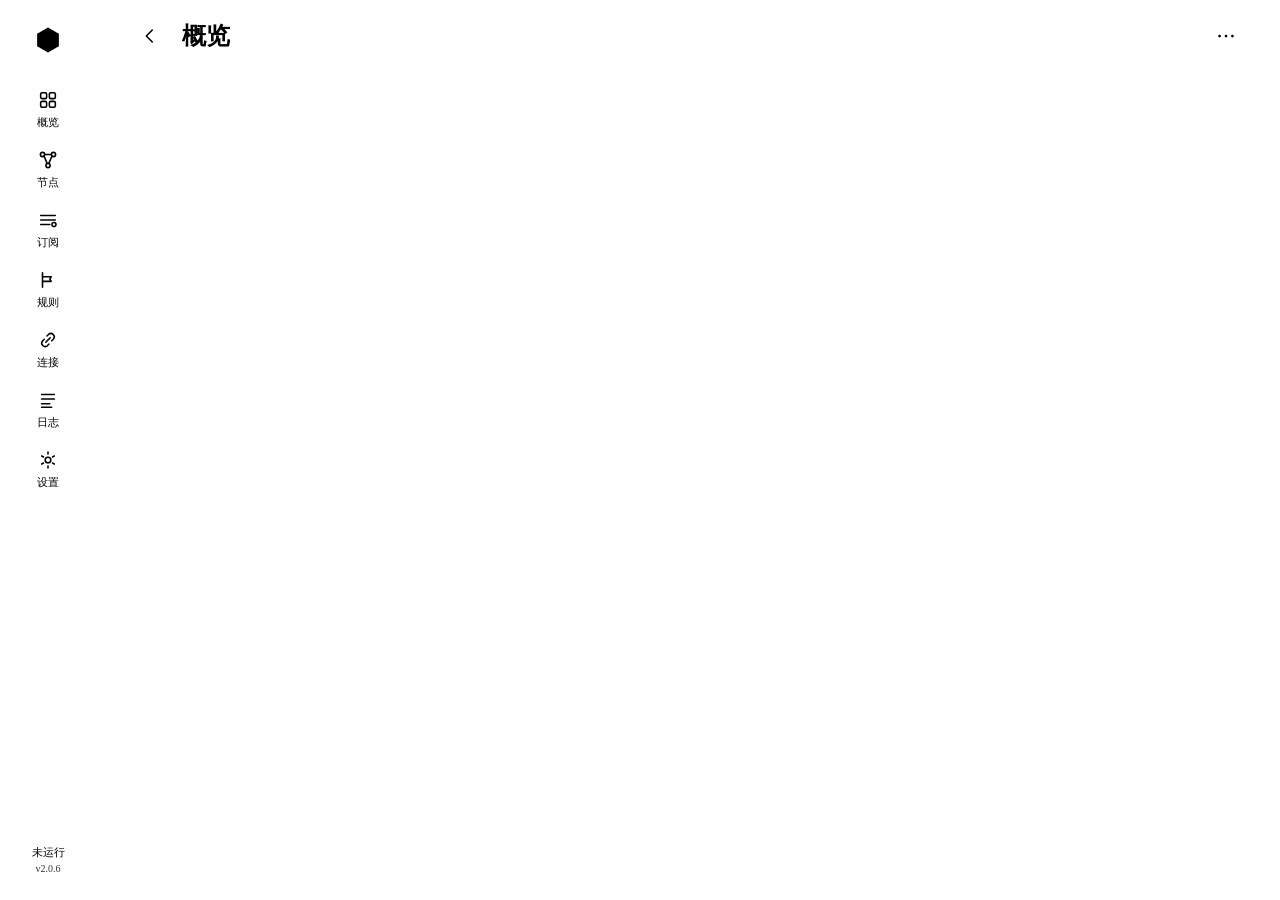
==== commit 7a9a6dbd: "feat(rules): GEOSITE,cn 优先 + 可选 GEOIP,CN，修复国内站点误走代理 - 规则顺序改为 GEOSITE,cn → 可选 GEOIP,CN → RULE-SET,cn-" ====
--- a/web/index.html
+++ b/web/index.html
@@ -26,8 +26,8 @@
 })();
 </script>
 <title>Mihomo 魔方 · 路由面板</title>
-<link rel="stylesheet" href="css/tokens.css?v=2.0.5">
-<link rel="stylesheet" href="app.css?v=2.0.5">
+<link rel="stylesheet" href="css/tokens.css?v=2.0.6">
+<link rel="stylesheet" href="app.css?v=2.0.6">
 <link rel="icon" type="image/png" href="/icon-256.png">
 <link rel="apple-touch-icon" href="/icon-256.png">
 </head>
@@ -89,7 +89,7 @@
     <button class="rail-foot" id="railFoot" title="回到概览">
       <span class="dot" id="railDot"></span>
       <span class="rail-state" id="railState">未运行</span>
-      <span class="rail-ver" id="railVersion">v2.0.5</span>
+      <span class="rail-ver" id="railVersion">v2.0.6</span>
     </button>
   </aside>
 
@@ -117,20 +117,20 @@
 
 <noscript><p style="padding:24px">面板需要启用 JavaScript。</p></noscript>
 
-<script defer src="js/00-core.js?v=2.0.5"></script>
-<script defer src="js/10-store.js?v=2.0.5"></script>
-<script defer src="js/20-theme.js?v=2.0.5"></script>
-<script defer src="js/30-ui.js?v=2.0.5"></script>
-<script defer src="js/40-sched.js?v=2.0.5"></script>
-<script defer src="js/50-router.js?v=2.0.5"></script>
-<script defer src="js/views/overview.js?v=2.0.5"></script>
-<script defer src="js/views/nodes.js?v=2.0.5"></script>
-<script defer src="js/views/subs.js?v=2.0.5"></script>
-<script defer src="js/views/rules.js?v=2.0.5"></script>
-<script defer src="js/views/connections.js?v=2.0.5"></script>
-<script defer src="js/views/logs.js?v=2.0.5"></script>
-<script defer src="js/views/settings.js?v=2.0.5"></script>
-<script defer src="js/views/more.js?v=2.0.5"></script>
-<script defer src="js/90-main.js?v=2.0.5"></script>
+<script defer src="js/00-core.js?v=2.0.6"></script>
+<script defer src="js/10-store.js?v=2.0.6"></script>
+<script defer src="js/20-theme.js?v=2.0.6"></script>
+<script defer src="js/30-ui.js?v=2.0.6"></script>
+<script defer src="js/40-sched.js?v=2.0.6"></script>
+<script defer src="js/50-router.js?v=2.0.6"></script>
+<script defer src="js/views/overview.js?v=2.0.6"></script>
+<script defer src="js/views/nodes.js?v=2.0.6"></script>
+<script defer src="js/views/subs.js?v=2.0.6"></script>
+<script defer src="js/views/rules.js?v=2.0.6"></script>
+<script defer src="js/views/connections.js?v=2.0.6"></script>
+<script defer src="js/views/logs.js?v=2.0.6"></script>
+<script defer src="js/views/settings.js?v=2.0.6"></script>
+<script defer src="js/views/more.js?v=2.0.6"></script>
+<script defer src="js/90-main.js?v=2.0.6"></script>
 </body>
 </html>
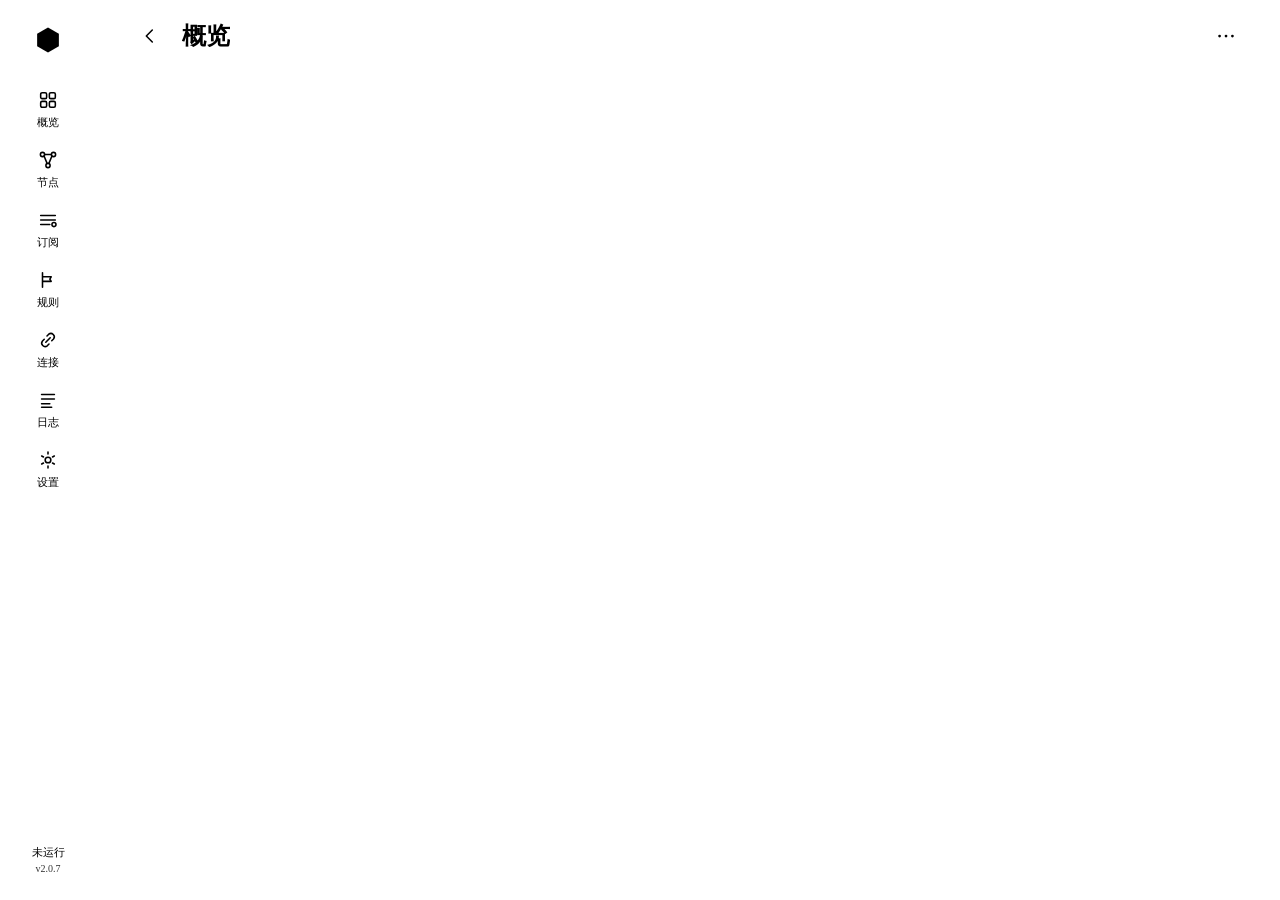
==== commit fd4a9377: "feat(rules): 新增可选去广告并发布 2.0.7 - 规则首条插入 GEOSITE,category-ads-all,REJECT，复用 geosite.dat 的 905 条域名 - 仅规" ====
--- a/web/index.html
+++ b/web/index.html
@@ -26,8 +26,8 @@
 })();
 </script>
 <title>Mihomo 魔方 · 路由面板</title>
-<link rel="stylesheet" href="css/tokens.css?v=2.0.6">
-<link rel="stylesheet" href="app.css?v=2.0.6">
+<link rel="stylesheet" href="css/tokens.css?v=2.0.7">
+<link rel="stylesheet" href="app.css?v=2.0.7">
 <link rel="icon" type="image/png" href="/icon-256.png">
 <link rel="apple-touch-icon" href="/icon-256.png">
 </head>
@@ -89,7 +89,7 @@
     <button class="rail-foot" id="railFoot" title="回到概览">
       <span class="dot" id="railDot"></span>
       <span class="rail-state" id="railState">未运行</span>
-      <span class="rail-ver" id="railVersion">v2.0.6</span>
+      <span class="rail-ver" id="railVersion">v2.0.7</span>
     </button>
   </aside>
 
@@ -117,20 +117,20 @@
 
 <noscript><p style="padding:24px">面板需要启用 JavaScript。</p></noscript>
 
-<script defer src="js/00-core.js?v=2.0.6"></script>
-<script defer src="js/10-store.js?v=2.0.6"></script>
-<script defer src="js/20-theme.js?v=2.0.6"></script>
-<script defer src="js/30-ui.js?v=2.0.6"></script>
-<script defer src="js/40-sched.js?v=2.0.6"></script>
-<script defer src="js/50-router.js?v=2.0.6"></script>
-<script defer src="js/views/overview.js?v=2.0.6"></script>
-<script defer src="js/views/nodes.js?v=2.0.6"></script>
-<script defer src="js/views/subs.js?v=2.0.6"></script>
-<script defer src="js/views/rules.js?v=2.0.6"></script>
-<script defer src="js/views/connections.js?v=2.0.6"></script>
-<script defer src="js/views/logs.js?v=2.0.6"></script>
-<script defer src="js/views/settings.js?v=2.0.6"></script>
-<script defer src="js/views/more.js?v=2.0.6"></script>
-<script defer src="js/90-main.js?v=2.0.6"></script>
+<script defer src="js/00-core.js?v=2.0.7"></script>
+<script defer src="js/10-store.js?v=2.0.7"></script>
+<script defer src="js/20-theme.js?v=2.0.7"></script>
+<script defer src="js/30-ui.js?v=2.0.7"></script>
+<script defer src="js/40-sched.js?v=2.0.7"></script>
+<script defer src="js/50-router.js?v=2.0.7"></script>
+<script defer src="js/views/overview.js?v=2.0.7"></script>
+<script defer src="js/views/nodes.js?v=2.0.7"></script>
+<script defer src="js/views/subs.js?v=2.0.7"></script>
+<script defer src="js/views/rules.js?v=2.0.7"></script>
+<script defer src="js/views/connections.js?v=2.0.7"></script>
+<script defer src="js/views/logs.js?v=2.0.7"></script>
+<script defer src="js/views/settings.js?v=2.0.7"></script>
+<script defer src="js/views/more.js?v=2.0.7"></script>
+<script defer src="js/90-main.js?v=2.0.7"></script>
 </body>
 </html>
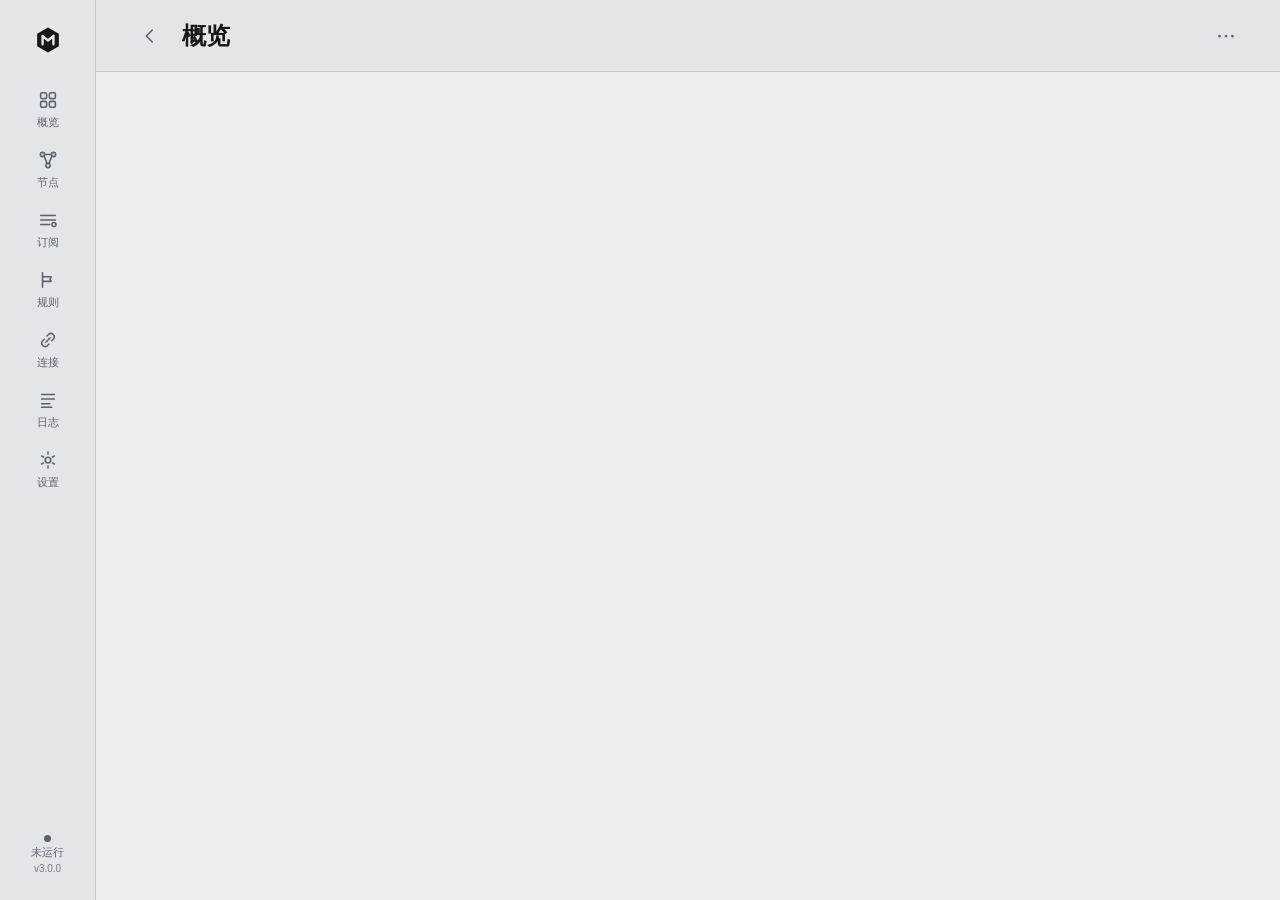
==== commit ea409dbb: "feat(release): 全量改名 MlClash 并发布 3.0.0 - 插件/仓库/包名/安装路径/二进制/脚本/模块页/图标统一改为 MlClash/mlclash - Merlin: /j" ====
--- a/web/index.html
+++ b/web/index.html
@@ -25,9 +25,9 @@
   if(meta)meta.setAttribute('content',d.getAttribute('data-mono')==='1'&&pref==='dark'?'#000000':(pref==='dark'?'#0F1013':'#EDEEF1'));
 })();
 </script>
-<title>Mihomo 魔方 · 路由面板</title>
-<link rel="stylesheet" href="css/tokens.css?v=2.0.7">
-<link rel="stylesheet" href="app.css?v=2.0.7">
+<title>MlClash · 路由面板</title>
+<link rel="stylesheet" href="css/tokens.css?v=3.0.0">
+<link rel="stylesheet" href="app.css?v=3.0.0">
 <link rel="icon" type="image/png" href="/icon-256.png">
 <link rel="apple-touch-icon" href="/icon-256.png">
 </head>
@@ -76,7 +76,7 @@
 
 <div class="shell">
   <aside class="rail" id="rail" aria-label="主导航">
-    <div class="rail-brand" title="Mihomo 魔方"><svg class="brand-mark"><use href="#i-brand"/></svg></div>
+    <div class="rail-brand" title="MlClash"><svg class="brand-mark"><use href="#i-brand"/></svg></div>
     <nav class="rail-nav" id="railNav">
       <button class="rail-item" data-route="/overview" aria-label="概览"><svg><use href="#i-overview"/></svg><em>概览</em></button>
       <button class="rail-item" data-route="/nodes" aria-label="节点"><svg><use href="#i-nodes"/></svg><em>节点</em></button>
@@ -89,7 +89,7 @@
     <button class="rail-foot" id="railFoot" title="回到概览">
       <span class="dot" id="railDot"></span>
       <span class="rail-state" id="railState">未运行</span>
-      <span class="rail-ver" id="railVersion">v2.0.7</span>
+      <span class="rail-ver" id="railVersion">v3.0.0</span>
     </button>
   </aside>
 
@@ -117,20 +117,20 @@
 
 <noscript><p style="padding:24px">面板需要启用 JavaScript。</p></noscript>
 
-<script defer src="js/00-core.js?v=2.0.7"></script>
-<script defer src="js/10-store.js?v=2.0.7"></script>
-<script defer src="js/20-theme.js?v=2.0.7"></script>
-<script defer src="js/30-ui.js?v=2.0.7"></script>
-<script defer src="js/40-sched.js?v=2.0.7"></script>
-<script defer src="js/50-router.js?v=2.0.7"></script>
-<script defer src="js/views/overview.js?v=2.0.7"></script>
-<script defer src="js/views/nodes.js?v=2.0.7"></script>
-<script defer src="js/views/subs.js?v=2.0.7"></script>
-<script defer src="js/views/rules.js?v=2.0.7"></script>
-<script defer src="js/views/connections.js?v=2.0.7"></script>
-<script defer src="js/views/logs.js?v=2.0.7"></script>
-<script defer src="js/views/settings.js?v=2.0.7"></script>
-<script defer src="js/views/more.js?v=2.0.7"></script>
-<script defer src="js/90-main.js?v=2.0.7"></script>
+<script defer src="js/00-core.js?v=3.0.0"></script>
+<script defer src="js/10-store.js?v=3.0.0"></script>
+<script defer src="js/20-theme.js?v=3.0.0"></script>
+<script defer src="js/30-ui.js?v=3.0.0"></script>
+<script defer src="js/40-sched.js?v=3.0.0"></script>
+<script defer src="js/50-router.js?v=3.0.0"></script>
+<script defer src="js/views/overview.js?v=3.0.0"></script>
+<script defer src="js/views/nodes.js?v=3.0.0"></script>
+<script defer src="js/views/subs.js?v=3.0.0"></script>
+<script defer src="js/views/rules.js?v=3.0.0"></script>
+<script defer src="js/views/connections.js?v=3.0.0"></script>
+<script defer src="js/views/logs.js?v=3.0.0"></script>
+<script defer src="js/views/settings.js?v=3.0.0"></script>
+<script defer src="js/views/more.js?v=3.0.0"></script>
+<script defer src="js/90-main.js?v=3.0.0"></script>
 </body>
 </html>
--- a/web/css/tokens.css
+++ b/web/css/tokens.css
@@ -0,0 +1,102 @@
+/* MlClash v3 design tokens — see docs/ui-redesign/spec.md ch.2 */
+:root{
+  --font-ui:-apple-system,BlinkMacSystemFont,"SF Pro Text","Segoe UI","PingFang SC","Hiragino Sans GB","Microsoft YaHei",sans-serif;
+  --font-mono:ui-monospace,SFMono-Regular,Menlo,Consolas,monospace;
+
+  --r-xs:4px;--r-sm:8px;--r-md:16px;--r-lg:20px;--r-xl:24px;
+  --r-xxl:28px;--r-dash:32px;--r-alert:34px;--r-pill:999px;
+
+  --sp-1:4px;--sp-2:8px;--sp-3:12px;--sp-4:16px;--sp-5:20px;
+  --sp-6:24px;--sp-8:32px;--sp-10:40px;--sp-12:48px;
+
+  --dur-fast:200ms;--dur-mid:250ms;--dur-slow:300ms;
+  --ease-standard:cubic-bezier(.2,0,0,1);
+  --ease-out:cubic-bezier(.16,1,.3,1);
+  --ease-in:cubic-bezier(.4,0,1,1);
+  --motion-off:0ms;
+
+  --divider:rgba(var(--on-surface-rgb),.14);
+  --hover:rgba(var(--on-surface-rgb),.06);
+  --pressed:rgba(var(--on-surface-rgb),.1);
+  --neutral-selected:rgba(var(--on-surface-rgb),.08);
+  --accent-weak:rgba(var(--accent-rgb),.1);
+  --accent-line:rgba(var(--accent-rgb),.35);
+}
+
+:root[data-theme="light"]{
+  --surface-page:#EDEEF1;--surface-card:#FBFBFC;
+  --surface-block:#EDEEF1;--surface-inset:#E3E5E9;
+  --surface-chrome:#E3E5E9;--surface-sheet:var(--surface-page);
+  --surface-float:var(--surface-card);
+
+  --on-surface:#17181B;--on-surface-rgb:23,24,27;
+  --on-surface-variant:#5D636D;
+  --outline:#787F89;--outline-variant:#C6CAD1;
+
+  --ok:#1B7F4B;--ok-rgb:27,127,75;--ok-bg:#DFF3E7;
+  --warn:#A85B00;--warn-rgb:168,91,0;--warn-bg:#F7E9D2;
+  --err:#BA1A1A;--err-rgb:186,26,26;--err-bg:#F9DEDC;
+  --destructive:#FF383C;
+
+  --scrim:rgba(0,0,0,.2);--scrim-alert:rgba(0,0,0,.2);
+  --shadow-e1:0 .5px 1px rgba(0,0,0,.05),0 2px 6px rgba(0,0,0,.04),0 12px 32px -6px rgba(0,0,0,.09);
+  --shadow-e2:0 1px 3px rgba(0,0,0,.06),0 10px 24px rgba(0,0,0,.08),0 32px 64px -12px rgba(0,0,0,.22);
+}
+
+:root[data-theme="dark"]{
+  --surface-page:#0F1013;--surface-card:#1A1B1F;
+  --surface-block:#24262B;--surface-inset:#2E3136;
+  --surface-chrome:#15161A;--surface-sheet:var(--surface-card);
+  --surface-float:var(--surface-block);
+
+  --on-surface:#F2F3F5;--on-surface-rgb:242,243,245;
+  --on-surface-variant:#B9BDC6;
+  --outline:#868C96;--outline-variant:#3A3E45;
+
+  --ok:#6FDC9A;--ok-rgb:111,220,154;--ok-bg:#123A27;
+  --warn:#FFC46B;--warn-rgb:255,196,107;--warn-bg:#3A2A10;
+  --err:#FFB4AB;--err-rgb:255,180,171;--err-bg:#3B1A19;
+  --destructive:#FF4245;
+
+  --hover:rgba(var(--on-surface-rgb),.08);
+  --pressed:rgba(var(--on-surface-rgb),.12);
+  --neutral-selected:rgba(var(--on-surface-rgb),.08);
+  --scrim:rgba(0,0,0,.32);--scrim-alert:rgba(0,0,0,.48);
+  --shadow-e1:0 1px 2px rgba(0,0,0,.5),0 10px 28px -6px rgba(0,0,0,.55);
+  --shadow-e2:0 2px 6px rgba(0,0,0,.5),0 32px 64px -12px rgba(0,0,0,.7);
+}
+
+:root[data-theme="dark"][data-mono="1"]{
+  --surface-page:#000000;--surface-card:#121316;
+  --surface-block:#1B1D21;--surface-inset:#26282D;
+  --surface-chrome:#0A0B0D;--surface-sheet:var(--surface-card);
+  --surface-float:var(--surface-block);
+}
+
+/* six accents — light */
+:root[data-accent="blue"]{--accent:#007AFF;--accent-rgb:0,122,255;--on-accent:#FFFFFF}
+:root[data-accent="violet"]{--accent:#6D4AFF;--accent-rgb:109,74,255;--on-accent:#FFFFFF}
+:root[data-accent="teal"]{--accent:#00796B;--accent-rgb:0,121,107;--on-accent:#FFFFFF}
+:root[data-accent="green"]{--accent:#2E7D32;--accent-rgb:46,125,50;--on-accent:#FFFFFF}
+:root[data-accent="orange"]{--accent:#B45309;--accent-rgb:180,83,9;--on-accent:#FFFFFF}
+:root[data-accent="rose"]{--accent:#C2185B;--accent-rgb:194,24,91;--on-accent:#FFFFFF}
+
+/* six accents — dark / pure black */
+:root[data-theme="dark"][data-accent="blue"]{--accent:#58A6FF;--accent-rgb:88,166,255;--on-accent:#001A33}
+:root[data-theme="dark"][data-accent="violet"]{--accent:#B7A6FF;--accent-rgb:183,166,255;--on-accent:#1B1040}
+:root[data-theme="dark"][data-accent="teal"]{--accent:#4FD8C8;--accent-rgb:79,216,200;--on-accent:#00201B}
+:root[data-theme="dark"][data-accent="green"]{--accent:#7BD88A;--accent-rgb:123,216,138;--on-accent:#06210C}
+:root[data-theme="dark"][data-accent="orange"]{--accent:#FFAA5C;--accent-rgb:255,170,92;--on-accent:#2A1200}
+:root[data-theme="dark"][data-accent="rose"]{--accent:#FF8FB1;--accent-rgb:255,143,177;--on-accent:#330A18}
+
+@media (max-width:599px){:root{--r-dash:34px}}
+
+:root[data-low-end="1"]{
+  --shadow-e1:none;--shadow-e2:none;
+  --dur-fast:0ms;--dur-mid:0ms;--dur-slow:0ms;
+  --motion-off:0ms;
+}
+
+@media (prefers-reduced-motion: reduce){
+  :root{--dur-fast:0ms;--dur-mid:0ms;--dur-slow:0ms}
+}
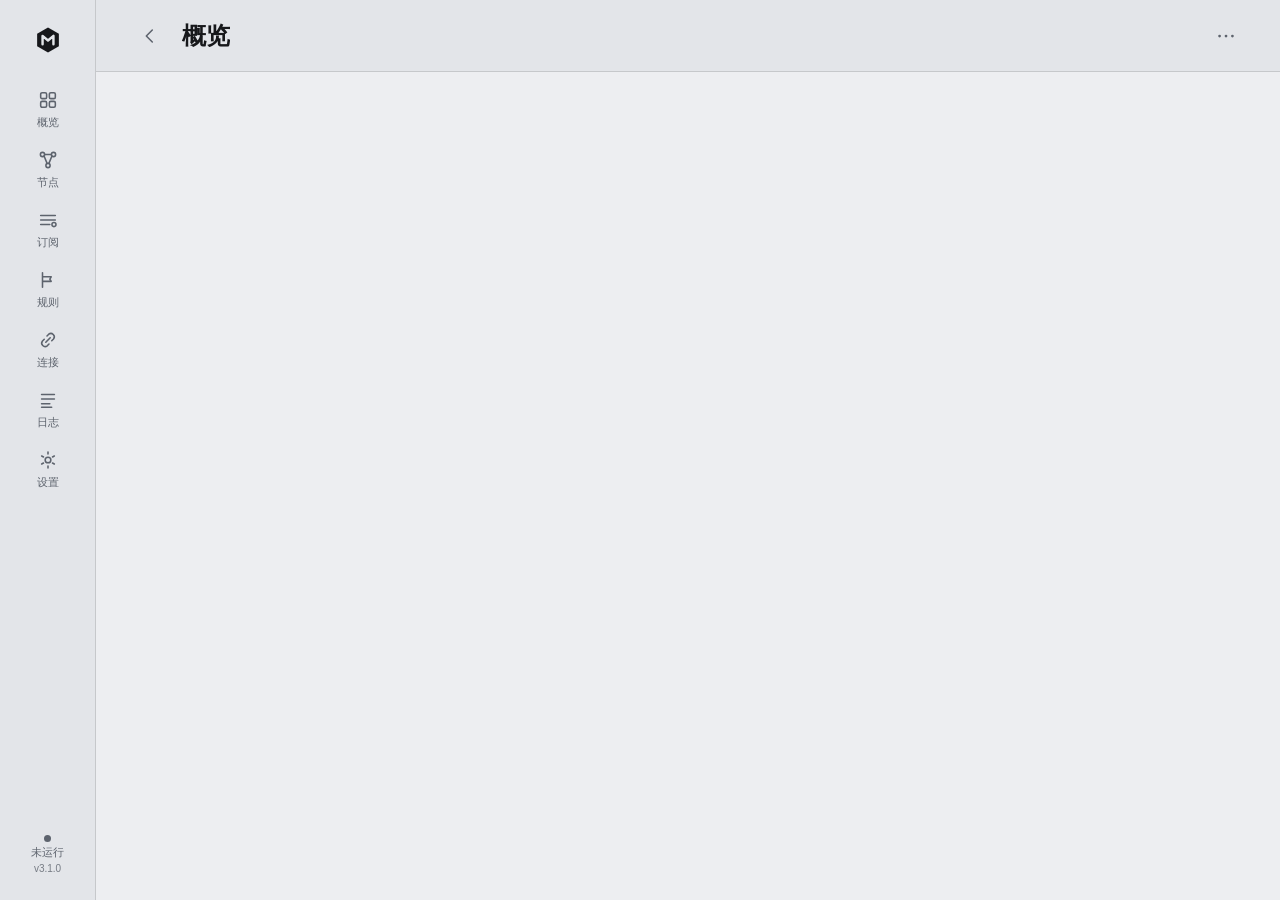
==== commit 88590ae3: "feat(rules): 合并去广告为 anti-AD 单一开关并发布 3.1.0 - anti-AD mihomo.mrs（约 10 万条）优先，category-ads-all 兜底/补漏 - 单" ====
--- a/web/index.html
+++ b/web/index.html
@@ -26,8 +26,8 @@
 })();
 </script>
 <title>MlClash · 路由面板</title>
-<link rel="stylesheet" href="css/tokens.css?v=3.0.0">
-<link rel="stylesheet" href="app.css?v=3.0.0">
+<link rel="stylesheet" href="css/tokens.css?v=3.1.0">
+<link rel="stylesheet" href="app.css?v=3.1.0">
 <link rel="icon" type="image/png" href="/icon-256.png">
 <link rel="apple-touch-icon" href="/icon-256.png">
 </head>
@@ -89,7 +89,7 @@
     <button class="rail-foot" id="railFoot" title="回到概览">
       <span class="dot" id="railDot"></span>
       <span class="rail-state" id="railState">未运行</span>
-      <span class="rail-ver" id="railVersion">v3.0.0</span>
+      <span class="rail-ver" id="railVersion">v3.1.0</span>
     </button>
   </aside>
 
@@ -117,20 +117,20 @@
 
 <noscript><p style="padding:24px">面板需要启用 JavaScript。</p></noscript>
 
-<script defer src="js/00-core.js?v=3.0.0"></script>
-<script defer src="js/10-store.js?v=3.0.0"></script>
-<script defer src="js/20-theme.js?v=3.0.0"></script>
-<script defer src="js/30-ui.js?v=3.0.0"></script>
-<script defer src="js/40-sched.js?v=3.0.0"></script>
-<script defer src="js/50-router.js?v=3.0.0"></script>
-<script defer src="js/views/overview.js?v=3.0.0"></script>
-<script defer src="js/views/nodes.js?v=3.0.0"></script>
-<script defer src="js/views/subs.js?v=3.0.0"></script>
-<script defer src="js/views/rules.js?v=3.0.0"></script>
-<script defer src="js/views/connections.js?v=3.0.0"></script>
-<script defer src="js/views/logs.js?v=3.0.0"></script>
-<script defer src="js/views/settings.js?v=3.0.0"></script>
-<script defer src="js/views/more.js?v=3.0.0"></script>
-<script defer src="js/90-main.js?v=3.0.0"></script>
+<script defer src="js/00-core.js?v=3.1.0"></script>
+<script defer src="js/10-store.js?v=3.1.0"></script>
+<script defer src="js/20-theme.js?v=3.1.0"></script>
+<script defer src="js/30-ui.js?v=3.1.0"></script>
+<script defer src="js/40-sched.js?v=3.1.0"></script>
+<script defer src="js/50-router.js?v=3.1.0"></script>
+<script defer src="js/views/overview.js?v=3.1.0"></script>
+<script defer src="js/views/nodes.js?v=3.1.0"></script>
+<script defer src="js/views/subs.js?v=3.1.0"></script>
+<script defer src="js/views/rules.js?v=3.1.0"></script>
+<script defer src="js/views/connections.js?v=3.1.0"></script>
+<script defer src="js/views/logs.js?v=3.1.0"></script>
+<script defer src="js/views/settings.js?v=3.1.0"></script>
+<script defer src="js/views/more.js?v=3.1.0"></script>
+<script defer src="js/90-main.js?v=3.1.0"></script>
 </body>
 </html>
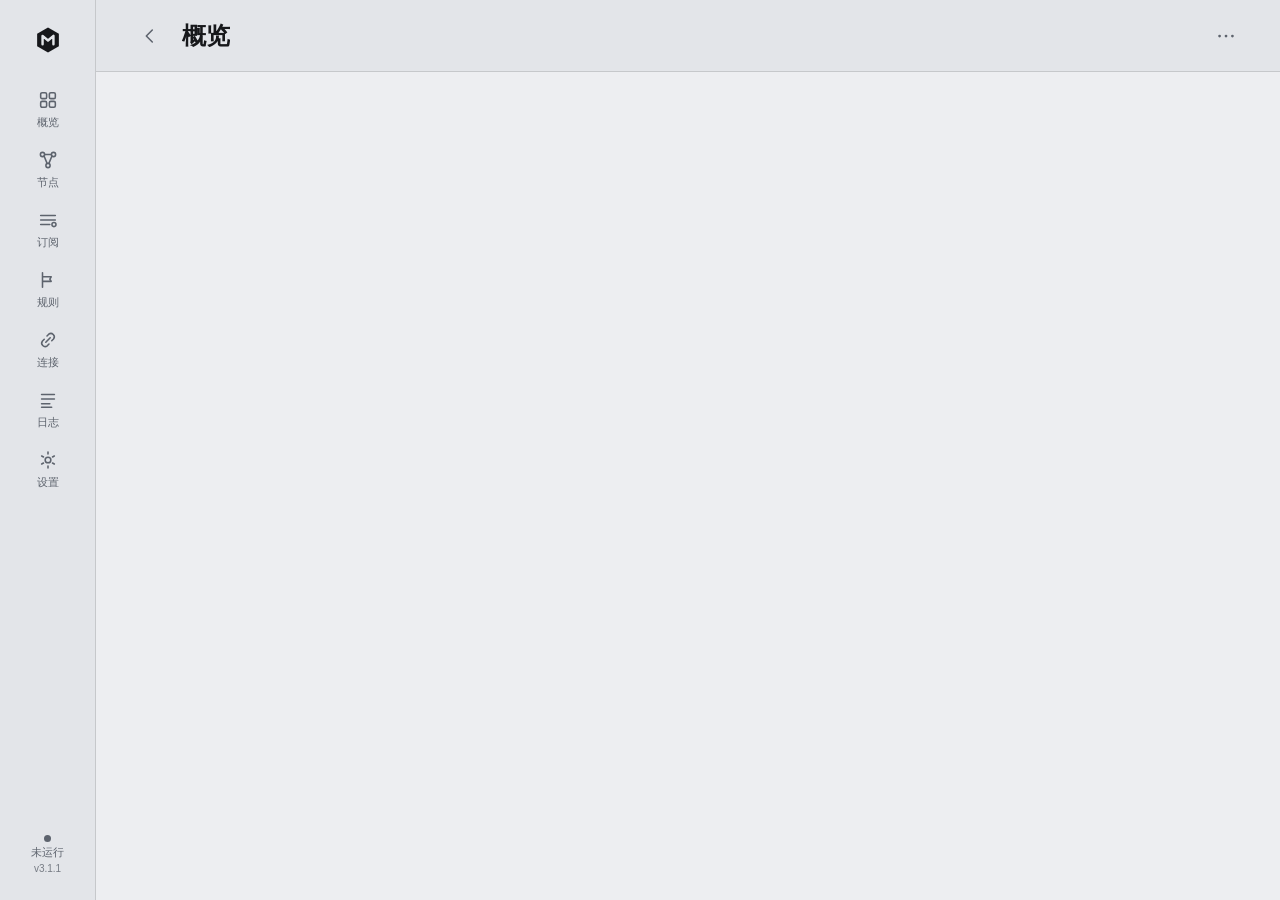
==== commit 0ec27498: "fix(engine): 增加 IPv6 透明代理，修复手机 IPv6 流量绕过去广告并发布 3.1.1 - 新增 ip6tables MLCLASH6 / MLCLASH6_OUT：绕过 ::1、f" ====
--- a/web/index.html
+++ b/web/index.html
@@ -26,8 +26,8 @@
 })();
 </script>
 <title>MlClash · 路由面板</title>
-<link rel="stylesheet" href="css/tokens.css?v=3.1.0">
-<link rel="stylesheet" href="app.css?v=3.1.0">
+<link rel="stylesheet" href="css/tokens.css?v=3.1.1">
+<link rel="stylesheet" href="app.css?v=3.1.1">
 <link rel="icon" type="image/png" href="/icon-256.png">
 <link rel="apple-touch-icon" href="/icon-256.png">
 </head>
@@ -89,7 +89,7 @@
     <button class="rail-foot" id="railFoot" title="回到概览">
       <span class="dot" id="railDot"></span>
       <span class="rail-state" id="railState">未运行</span>
-      <span class="rail-ver" id="railVersion">v3.1.0</span>
+      <span class="rail-ver" id="railVersion">v3.1.1</span>
     </button>
   </aside>
 
@@ -117,20 +117,20 @@
 
 <noscript><p style="padding:24px">面板需要启用 JavaScript。</p></noscript>
 
-<script defer src="js/00-core.js?v=3.1.0"></script>
-<script defer src="js/10-store.js?v=3.1.0"></script>
-<script defer src="js/20-theme.js?v=3.1.0"></script>
-<script defer src="js/30-ui.js?v=3.1.0"></script>
-<script defer src="js/40-sched.js?v=3.1.0"></script>
-<script defer src="js/50-router.js?v=3.1.0"></script>
-<script defer src="js/views/overview.js?v=3.1.0"></script>
-<script defer src="js/views/nodes.js?v=3.1.0"></script>
-<script defer src="js/views/subs.js?v=3.1.0"></script>
-<script defer src="js/views/rules.js?v=3.1.0"></script>
-<script defer src="js/views/connections.js?v=3.1.0"></script>
-<script defer src="js/views/logs.js?v=3.1.0"></script>
-<script defer src="js/views/settings.js?v=3.1.0"></script>
-<script defer src="js/views/more.js?v=3.1.0"></script>
-<script defer src="js/90-main.js?v=3.1.0"></script>
+<script defer src="js/00-core.js?v=3.1.1"></script>
+<script defer src="js/10-store.js?v=3.1.1"></script>
+<script defer src="js/20-theme.js?v=3.1.1"></script>
+<script defer src="js/30-ui.js?v=3.1.1"></script>
+<script defer src="js/40-sched.js?v=3.1.1"></script>
+<script defer src="js/50-router.js?v=3.1.1"></script>
+<script defer src="js/views/overview.js?v=3.1.1"></script>
+<script defer src="js/views/nodes.js?v=3.1.1"></script>
+<script defer src="js/views/subs.js?v=3.1.1"></script>
+<script defer src="js/views/rules.js?v=3.1.1"></script>
+<script defer src="js/views/connections.js?v=3.1.1"></script>
+<script defer src="js/views/logs.js?v=3.1.1"></script>
+<script defer src="js/views/settings.js?v=3.1.1"></script>
+<script defer src="js/views/more.js?v=3.1.1"></script>
+<script defer src="js/90-main.js?v=3.1.1"></script>
 </body>
 </html>
